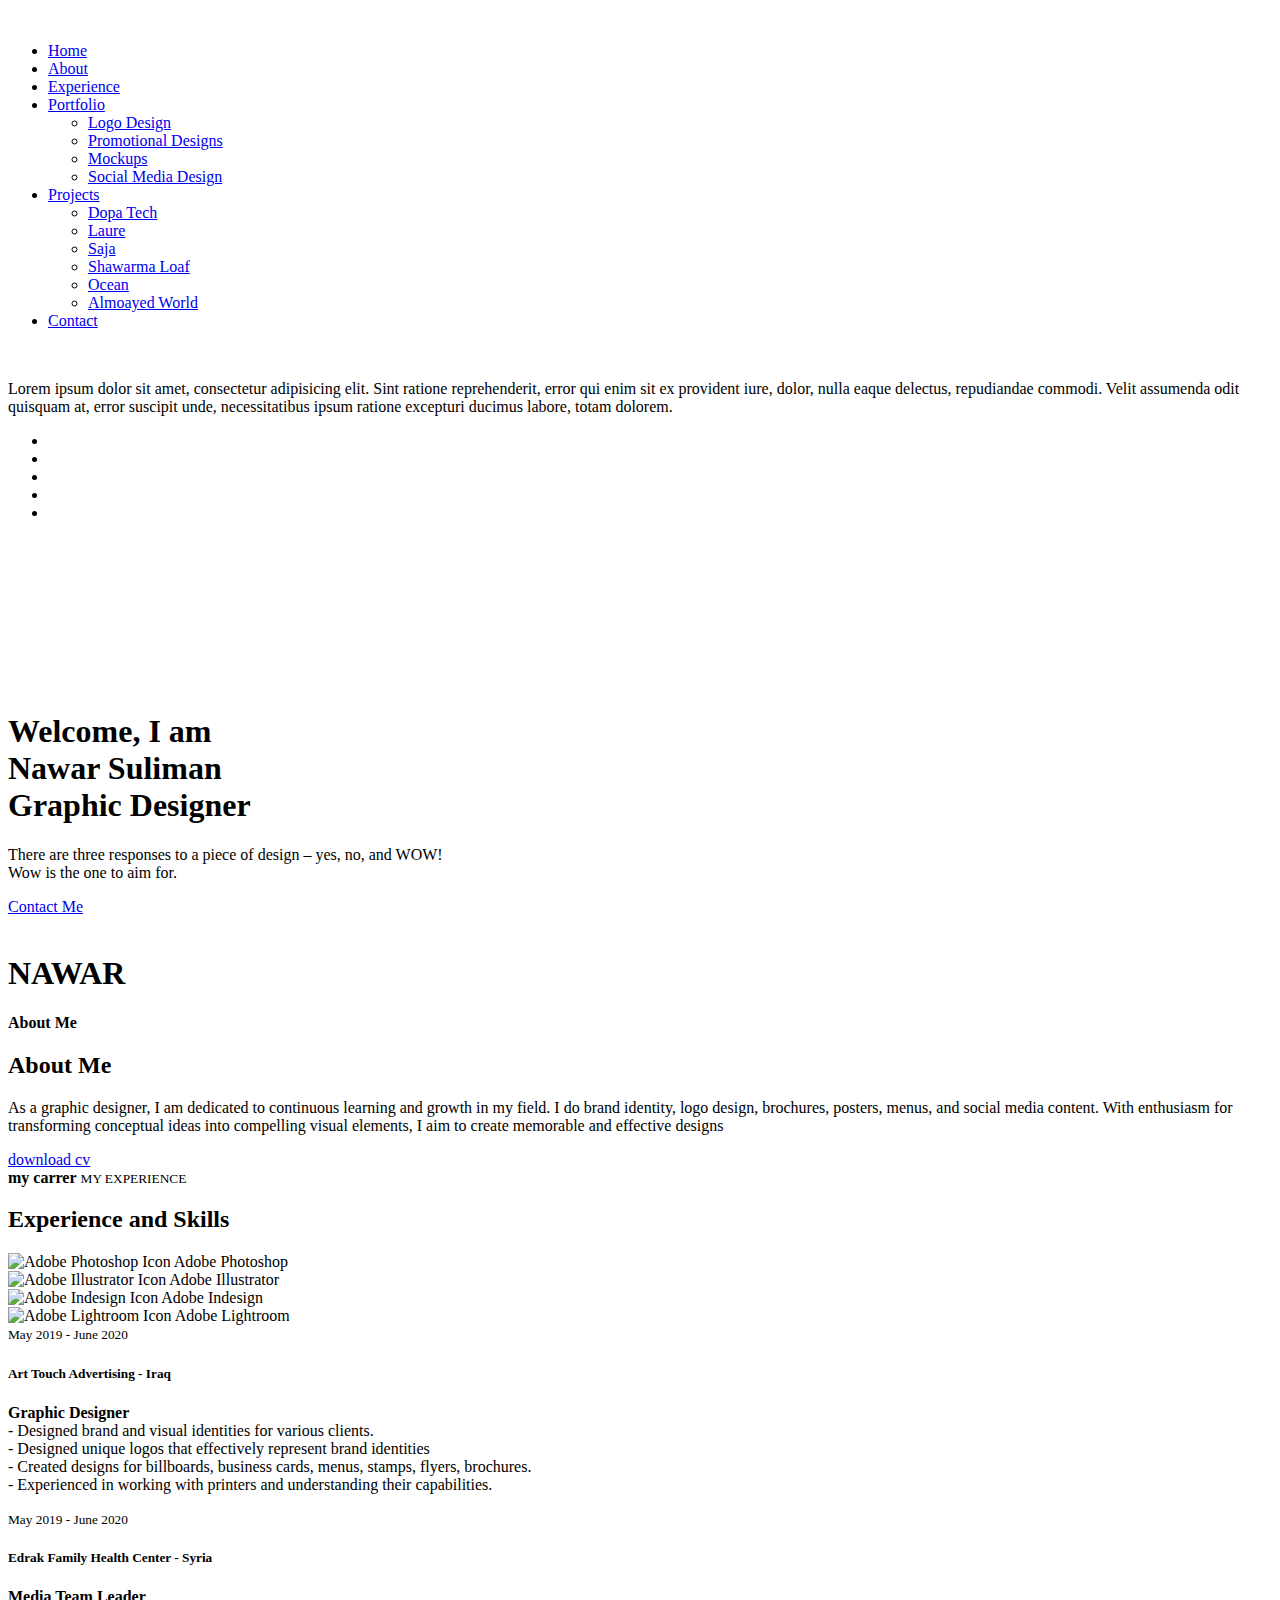
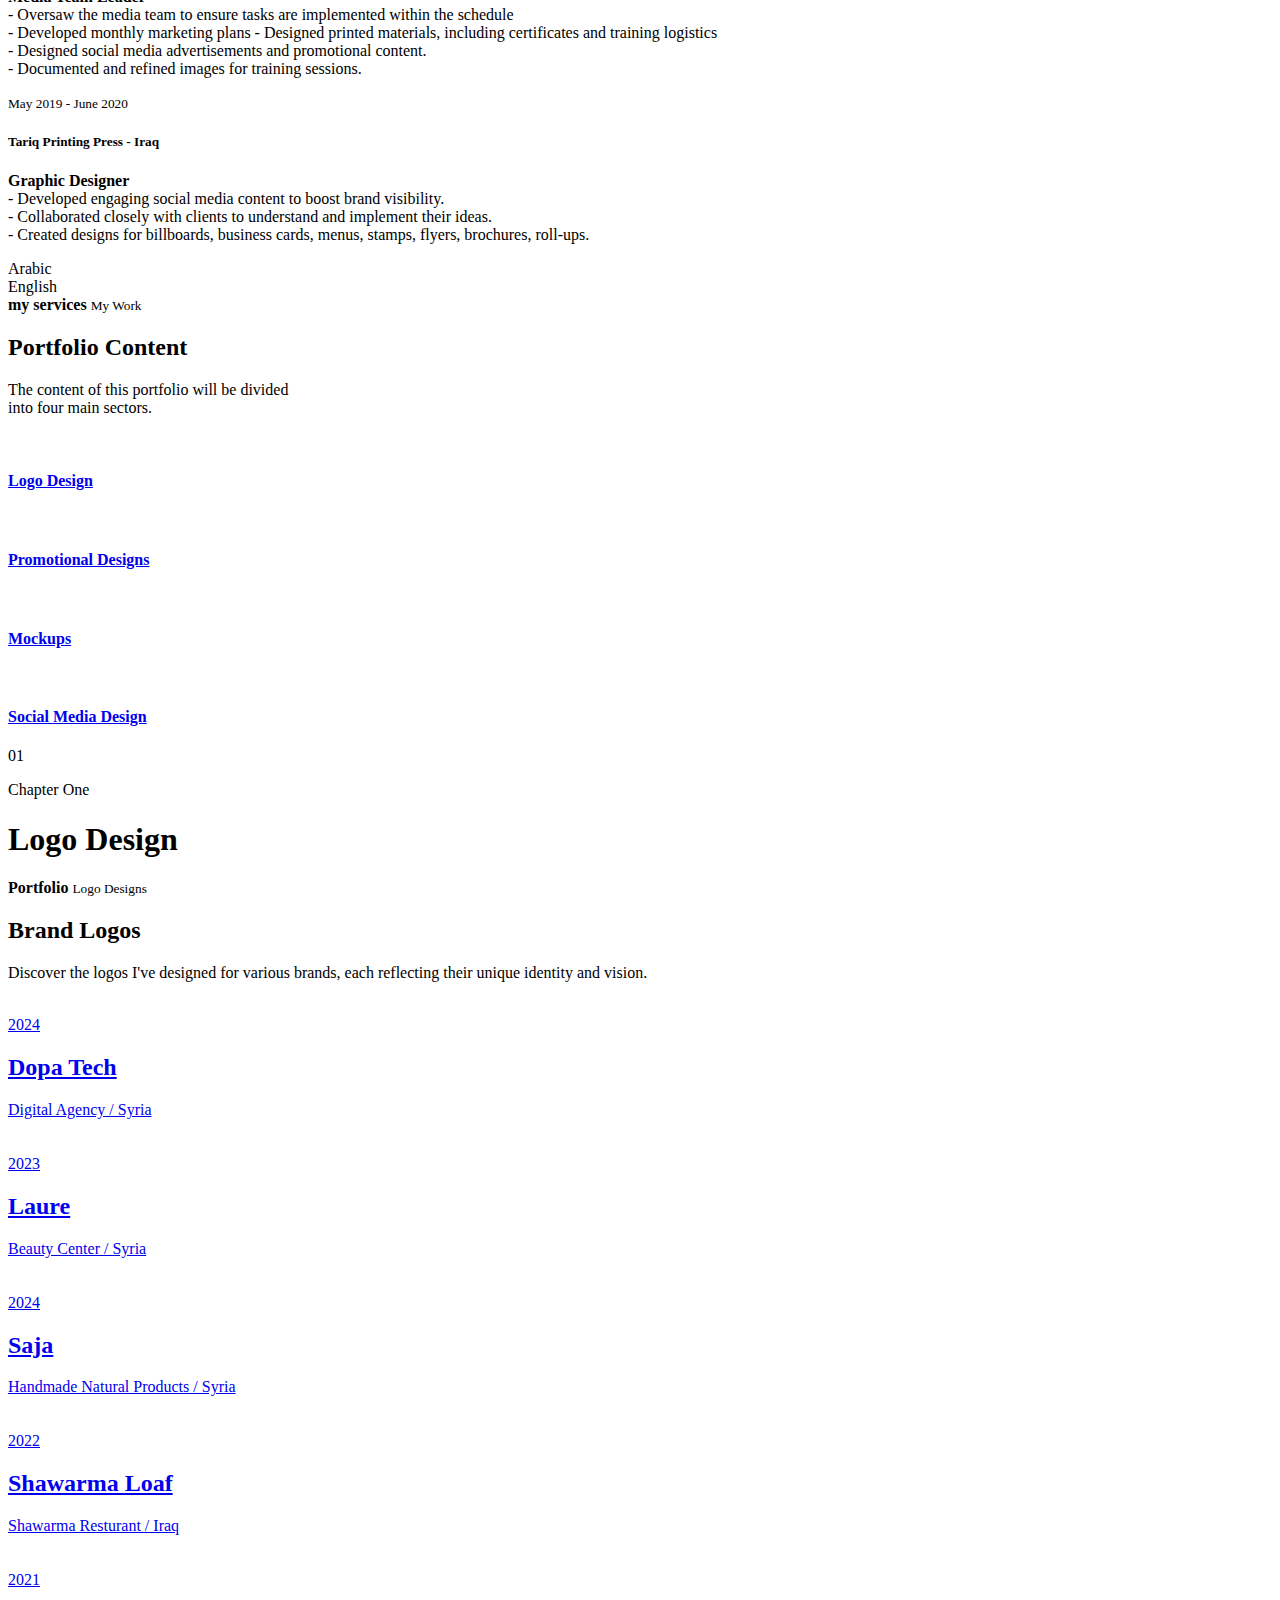
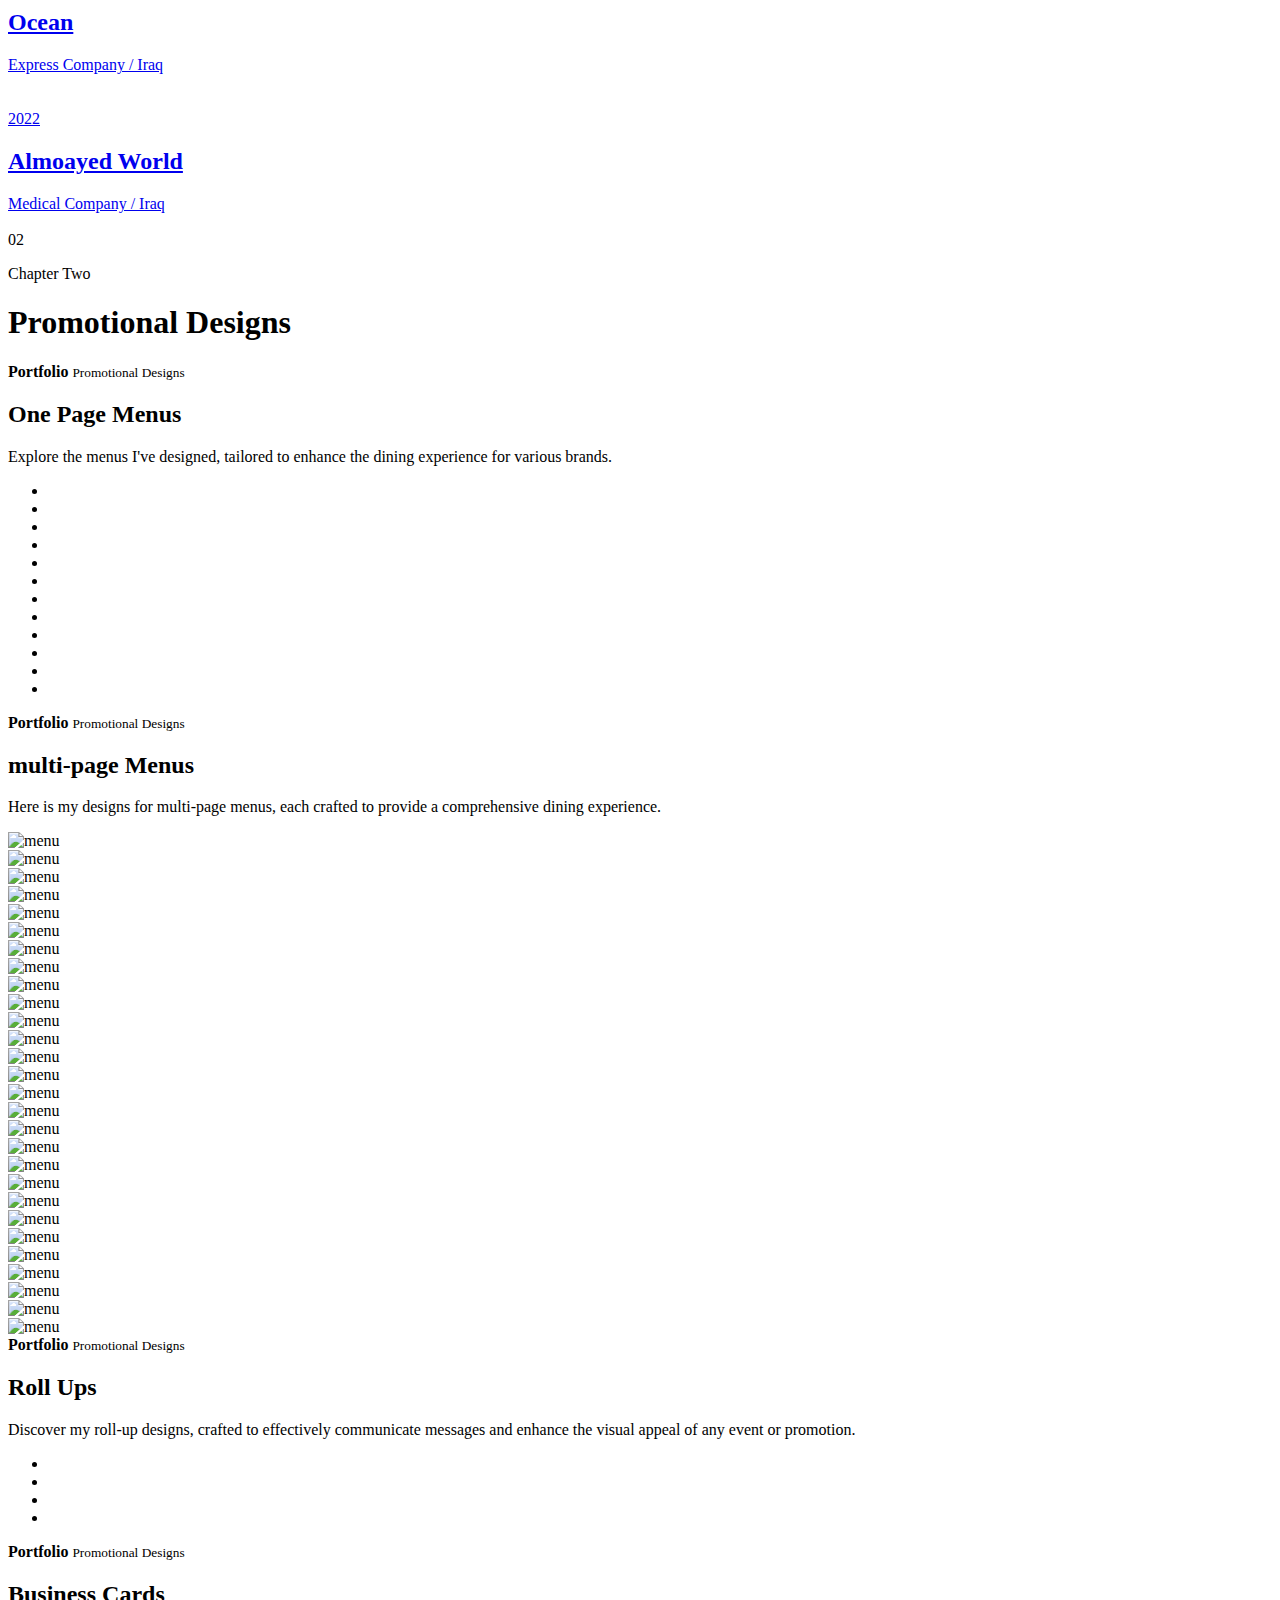
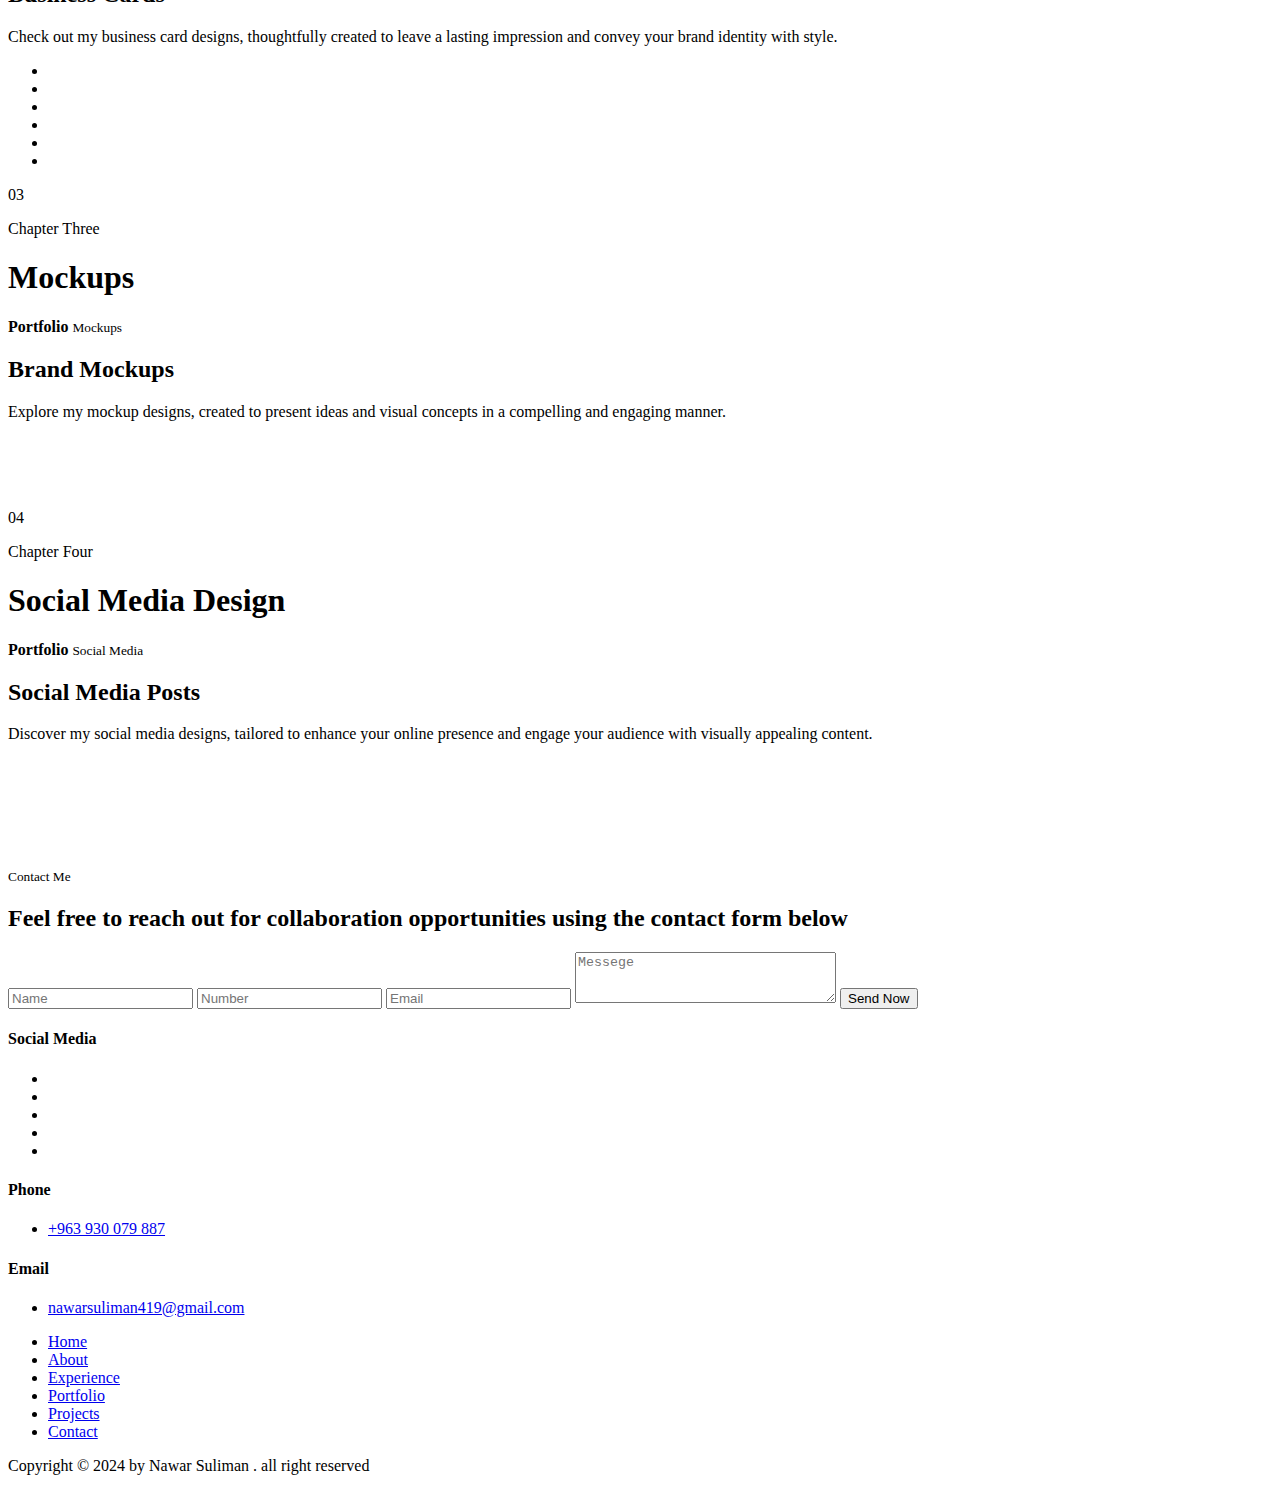
==== index.html @ 0896c728 "Add files via upload" ====
<!DOCTYPE html>
<html lang="en">
<!--HTML START-->

<head>
  <!--HEAD START-->
  <title>Nawar Suliman Portfolio</title>
  <!--::::: support meta :::::::-->
  <meta charset="utf-8" />
  <meta name="viewport" content="width=device-width, initial-scale=1" />

  <!--::::: Favicon :::::::-->
  <link rel="icon" href="/assets/img2/icons/favicon.ico">
  <link rel="apple-touch-icon" sizes="180x180" href="/assets/img2/favicon/apple-touch-icon.png">
  <link rel="icon" type="image/png" sizes="32x32" href="/assets/img2/favicon/favicon-32x32.png">
  <link rel="icon" type="image/png" sizes="16x16" href="/assets/img2/favicon/favicon-16x16.png">
  <link rel="manifest" href="/assets/img2/favicon/site.webmanifest">

  <!--::::: ALL CSS CALLING :::::::-->
  <link rel="stylesheet" href="assets/css/plugins/animate.min.css" />
  <link rel="stylesheet" href="assets/css/plugins/bootstrap.min.css" />
  <link rel="stylesheet" href="assets/css/plugins/fontawesome.css" />
  <link rel="stylesheet" href="assets/css/plugins/modal-video.min.css" />
  <link rel="stylesheet" href="assets/css/plugins/stellarnav.css" />
  <link rel="stylesheet" href="assets/css/plugins/owl.carousel.css" />
  <link rel="stylesheet" href="assets/css/typography.css" />
  <link rel="stylesheet" href="assets/css/theme.css" />
  <link rel="stylesheet" href="assets/css/button.css" />
  <link rel="stylesheet" href="assets/css/inner.css" />
  <link rel="stylesheet" href="assets/css/responsive.css" />
</head>
<!--HEADE END-->

<body>
  <!--BODY START-->

  <!--PLACEHOLDER AREA START-->
  <div class="preloader">
    <div class="lds-dual-ring"></div>
  </div>
  <!--PLACEHOLDER AREA END-->

  <div class="site site-black">
    <!--::::: SITE AREA START :::::::-->

    <!--::::: HEADER AREA START :::::::-->
    <div class="header-area header-main" id="header">
      <!--scroll to up btn-->
      <a href="#" class="up-btn"><i class="fal fa-angle-up"></i></a>
      <div class="container">
        <div class="row">
          <div class="col-md-3 col-4 align-self-center">
            <a href="index.html" class="logo"><img src="assets/img2/logo/logo-title.png" alt="" /></a>
          </div>
          <div class="col-md-9 col-8 text-center align-self-center">
            <div class="main-menu">
              <div class="stellarnav">
                <ul class="navbarmneuclass">
                  <li class="current"><a href="#home">Home</a></li>
                  <li><a href="#about">About</a></li>
                  <li><a href="#experience">Experience</a></li>
                  <li>
                    <a href="#portfolio">Portfolio</a>
                    <ul>
                      <li><a href="#logo-design">Logo Design</a></li>
                      <li><a href="#promotional-designs">Promotional Designs</a></li>
                      <li><a href="#mockups">Mockups</a></li>
                      <li><a href="#social-media-design">Social Media Design</a></li>
                    </ul>
                  </li>
                  <li>
                    <a href="projects.html">Projects</a>
                    <ul>
                      <li><a href="projects/dopa-tech.html">Dopa Tech</a></li>
                      <li><a href="projects/laure.html">Laure</a></li>
                      <li><a href="projects/saja.html">Saja</a></li>
                      <li><a href="projects/shawarma-loaf.html">Shawarma Loaf</a></li>
                      <li><a href="projects/ocean.html">Ocean</a></li>
                      <li><a href="projects/almoayed-world.html">Almoayed World</a></li>
                    </ul>
                  </li>
                  <li><a href="#contact">Contact</a></li>
                </ul>
              </div>
            </div>
          </div>
        </div>
      </div>
      <div class="slide-widgest-wrap" id="slide-widgest">
        <div class="side-widgest" id="side-content">
          <div class="side-close" id="close-btn">
            <i class="fal fa-times"></i>
          </div>
          <div class="logo">
            <a href="#"><img src="assets/img/logo/logo.png" alt="" /></a>
          </div>
          <div class="side-content">
            <p>
              Lorem ipsum dolor sit amet, consectetur adipisicing elit. Sint
              ratione reprehenderit, error qui enim sit ex provident iure,
              dolor, nulla eaque delectus, repudiandae commodi. Velit
              assumenda odit quisquam at, error suscipit unde, necessitatibus
              ipsum ratione excepturi ducimus labore, totam dolorem.
            </p>
          </div>
          <div class="side-social">
            <ul>
              <li><a href="https://www.facebook.com/nawardesigen?mibextid=ZbWKwL" target="_blank"><i class="fab fa-facebook-f"></i></a></li>
              <li><a href="#" target="_blank"><i class="fab fa-instagram"></i></a></li>
              <li><a href="https://www.linkedin.com/in/nawar-suliman-443760249?utm_source=share&utm_campaign=share_via&utm_content=profile&utm_medium=android_app" target="_blank"><i class="fab fa-linkedin-in"></i></a></li>
              <li><a href="https://wa.me/+963930079887" target="_blank"><i class="fab fa-whatsapp"></i></a></li>
              <li><a href="https://telegram.me/+963930079887" target="_blank"><i class="fab fa-telegram-plane"></i></a></li>
            </ul>
          </div>
        </div>
      </div>
    </div>
    <!--::::: HEADER AREA END :::::::-->

    <!--:::::WELCOME ATRA START :::::::-->
    <div id="home" class="welcome-area-wrap welcome__wrap1">
      <!--::::: WELCOME CAROUSEL START :::::::-->
      <div class="welcome-carousel owl-carousel mouse-none">
        <div class="single-welcome-area home_1">
          <div class="container">
            <div class="row">
              <div class="col-lg-7">
                <div class="wlc-title white">
                  <h1 class="fadeInDown animated">
                    Welcome, I am <br />
                    <span>Nawar Suliman</span> <br />
                    Graphic Designer
                  </h1>
                  <p class="fadeInDown animated">
                    There are three responses to a piece of design – yes, no,
                    and WOW! <br />
                    Wow is the one to aim for.
                    <!-- <br />could ever do alone. -->
                  </p>

                  <a href="#contact" class="cbtn cbnt1 mouse-all wow tada" data-wow-delay="200ms" data-wow-duration="1500ms">Contact Me <i
                      class="fal fa-angle-right"></i></a>
                </div>
              </div>
            </div>
          </div>
          <div class="wlc-author-1">
            <img src="assets/img/author/author1.png" alt="" />
            <h1 class="wlc-filltext">NAWAR</h1>
          </div>
        </div>
      </div>
      <!--::::: WELCOME CAROUSEL END:::::::-->
    </div>
    <!--:::::WELCOME AREA END :::::::-->

    <!--:::::ABOUT AREA START :::::::-->
    <div class="about-area about-area1 section-padding" id="about">
      <div class="container">
        <div class="row">
          <div class="col-lg-5 align-self-center">
            <div class="about-shape wow fadeInLeft" data-wow-delay="200ms" data-wow-duration="1500ms">
              <div class="about-img-section about-img-section1 text-center">
                <!-- <a id="play-video" class="video-play-button" href="#" data-video-id="p_ph8Zx1Z9E"><span></span></a>
                <div id="video-overlay" class="video-overlay">
                  <a class="video-overlay-close"></a>
                </div> -->
              </div>
            </div>
          </div>
          <div class="col-lg-6 offset-lg-1 align-self-center">
            <div class="heading white wow fadeInRight" data-wow-delay="200ms" data-wow-duration="1500ms">
              <strong class="filltext">About Me</strong>
              <h2><span>About</span> Me</h2>
              <p>
                As a graphic designer, I am dedicated to continuous learning
                and growth in my field. I do brand identity, logo design,
                brochures, posters, menus, and social media content. With
                enthusiasm for transforming conceptual ideas into compelling
                visual elements, I aim to create memorable and effective
                designs
              </p>
              <a href="assets/cv/Nawar Suliman CV.pdf" class="cbtn cbnt1 fadeInDown animated">download cv <i class="fal fa-angle-right"></i></a>
            </div>
          </div>
        </div>
      </div>
    </div>
    <!--:::::ABOUT AREA END :::::::-->

    <!--:::::SKILL AREA START :::::::-->
    <div class="skill-area section-padding" id="experience">
      <div class="container">
        <div class="row">
          <div class="col-lg-6 align-self-center wow bounceInLeft" data-wow-delay="200ms" data-wow-duration="1500ms">
            <div class="heading white">
              <strong class="filltext">my carrer</strong>
              <small>MY EXPERIENCE</small>
              <h2>Experience and <span>Skills</span></h2>
            </div>
          </div>
          <div class="col-lg-6 align-self-center wow bounceInRight" data-wow-delay="200ms" data-wow-duration="1500ms">
            <div class="info-content d-flex">
              <div>
                <div class="software-divs">
                  <img class="software-icons" src="assets/img2/icons/photoshop.png" alt="Adobe Photoshop Icon" />
                  Adobe Photoshop
                </div>
                <div class="software-divs">
                  <img class="software-icons" src="assets/img2/icons/illustrator.png" alt="Adobe Illustrator Icon" />
                  Adobe Illustrator
                </div>
              </div>
              <div>
                <div class="software-divs">
                  <img class="software-icons" src="assets/img2/icons/indesign.png" alt="Adobe Indesign Icon" />
                  Adobe Indesign
                </div>
                <div class="software-divs">
                  <img class="software-icons" src="assets/img2/icons/lightroom.png" alt="Adobe Lightroom Icon" />
                  Adobe Lightroom
                </div>
              </div>
            </div>
          </div>
        </div>
        <div class="space-60"></div>
        <div class="row">
          <div class="col-sm-12 col-lg-4">
            <div class="skill-box wow bounceInUp" data-wow-delay="200ms" data-wow-duration="1500ms">
              <small>May 2019 - June 2020</small>
              <h5>Art Touch Advertising - Iraq</h5>
              <p>
                <strong>Graphic Designer</strong><br />
                - Designed brand and visual identities for various clients.<br />
                - Designed unique logos that effectively represent brand
                identities<br />
                - Created designs for billboards, business cards, menus,
                stamps, flyers, brochures.<br />
                - Experienced in working with printers and understanding their
                capabilities.<br />
                <!-- - Brand Identity<br>
                  - Billboard Design<br>
                  - Business Cards<br>
                  - Menus<br>
                  - Printing Experience<br> -->
              </p>
            </div>
          </div>
          <div class="col-sm-12 col-lg-4">
            <div class="skill-box wow bounceInUp" data-wow-delay="400ms" data-wow-duration="1500ms">
              <small>May 2019 - June 2020</small>
              <h5>Edrak Family Health Center - Syria</h5>
              <p>
                <strong>Media Team Leader</strong><br />
                - Oversaw the media team to ensure tasks are implemented
                within the schedule<br />
                - Developed monthly marketing plans - Designed printed
                materials, including certificates and training logistics<br />
                - Designed social media advertisements and promotional
                content.<br />
                - Documented and refined images for training sessions.<br />
              </p>
            </div>
          </div>
          <div class="col-sm-12 col-lg-4">
            <div class="skill-box wow bounceInUp" data-wow-delay="600ms" data-wow-duration="1500ms">
              <small>May 2019 - June 2020</small>
              <h5>Tariq Printing Press - Iraq</h5>
              <p>
                <strong>Graphic Designer</strong><br />
                - Developed engaging social media content to boost brand
                visibility.<br />
                - Collaborated closely with clients to understand and
                implement their ideas.<br />
                - Created designs for billboards, business cards, menus,
                stamps, flyers, brochures, roll-ups.<br />
              </p>
            </div>
          </div>
        </div>
      </div>
      <div class="space-20"></div>
      <!-- Start Technical Skills Section -->
      <div class="skill__circles">
        <div class="container">
          <div class="row">
            <div class="colsm6 col-6 text-center wow fadeInUp" data-wow-delay="200ms" data-wow-duration="1500ms">
              <div class="circle1 circle" id="circle1">
                <strong></strong>
                <span>Arabic</span>
              </div>
            </div>
            <div class="colsm6 col-6 text-center wow fadeInUp" data-wow-delay="400ms" data-wow-duration="1500ms">
              <div class="circle2 circle" id="circle2">
                <strong></strong>
                <span>English</span>
              </div>
            </div>
          </div>
        </div>
      </div>
    </div>
    <!--:::::SKILL AREA END :::::::-->

    <!--:::::SERVICE AREA START :::::::-->
    <div class="service-area padding-bottom" id="portfolio">
      <div class="container">
        <div class="row">
          <div class="col-lg-6 align-self-center wow bounceInLeft" data-wow-delay="200ms" data-wow-duration="1500ms">
            <div class="heading white">
              <strong class="filltext">my services</strong>
              <small>My Work</small>
              <h2>Portfolio<span> Content</span></h2>
            </div>
          </div>
          <div class="col-lg-6 align-self-center wow bounceInRight" data-wow-delay="200ms" data-wow-duration="1500ms">
            <div class="info-content">
              <p>
                The content of this portfolio will be divided <br />
                into four main sectors.
              </p>
            </div>
          </div>
        </div>
        <div class="space-60"></div>
        <div class="row">
          <div class="col-lg-3 wow bounceInUp" data-wow-delay="200ms" data-wow-duration="1500ms">
            <div class="single-service">
              <a href="#logo-design">
                <div class="service-icon">
                  <img src="assets/img2/icons/logo-design.png" alt="" />
                </div>
                <div class="service-text">
                  <h4>Logo Design</h4>
                </div>
                <div class="circles-wrap">
                  <div class="circles">
                    <span class="circle circle-1"></span>
                    <span class="circle circle-2"></span>
                    <span class="circle circle-3"></span>
                    <span class="circle circle-4"></span>
                  </div>
                </div>
              </a>
            </div>
          </div>
          <div class="col-lg-3 wow bounceInUp" data-wow-delay="400ms" data-wow-duration="1500ms">
            <div class="single-service">
              <a href="#promotional-designs">
                <div class="service-icon">
                  <img src="assets/img2/icons/promotional-designs.png" alt="" />
                </div>
                <div class="service-text">
                  <h4>Promotional Designs</h4>
                </div>
                <div class="circles-wrap">
                  <div class="circles">
                    <span class="circle circle-1"></span>
                    <span class="circle circle-2"></span>
                    <span class="circle circle-3"></span>
                    <span class="circle circle-4"></span>
                  </div>
                </div>
              </a>
            </div>
          </div>
          <div class="col-lg-3 wow bounceInUp" data-wow-delay="600ms" data-wow-duration="1500ms">
            <div class="single-service">
              <a href="#mockups">
                <div class="service-icon">
                  <img src="assets/img2/icons/mockups.png" alt="" />
                </div>
                <div class="service-text">
                  <h4>Mockups</h4>
                </div>
                <div class="circles-wrap">
                  <div class="circles">
                    <span class="circle circle-1"></span>
                    <span class="circle circle-2"></span>
                    <span class="circle circle-3"></span>
                    <span class="circle circle-4"></span>
                  </div>
                </div>
              </a>
            </div>
          </div>
          <div class="col-lg-3 wow bounceInUp" data-wow-delay="800ms" data-wow-duration="1500ms">
            <div class="single-service">
              <a href="#social-media-design">
                <div class="service-icon">
                  <img src="assets/img2/icons/social-media.png" alt="" />
                </div>
                <div class="service-text">
                  <h4>Social Media Design</h4>
                </div>
                <div class="circles-wrap">
                  <div class="circles">
                    <span class="circle circle-1"></span>
                    <span class="circle circle-2"></span>
                    <span class="circle circle-3"></span>
                    <span class="circle circle-4"></span>
                  </div>
                </div>
              </a>
            </div>
          </div>
        </div>
      </div>
    </div>
    <!--:::::SERVICE AREA END :::::::-->

    <!--:::::Number AREA START :::::::-->
    <div id="logo-design" class="sector-title-area padding-top padding-bottom wow jackInTheBox" data-wow-delay="200ms" data-wow-duration="1500ms">
      <div class="sector-title text-center">
        <div class="sector-fill-number">01</div>
        <p>Chapter One</p>
        <h1>Logo Design</h1>
      </div>
    </div>
    <!--:::::Number AREA END :::::::-->

    <!--:::::Logo Design Sector START :::::::-->
    <div class="logo-design-sector padding-top padding-bottom">
      <div class="container">
        <div class="row">
          <div class="col-lg-5 align-self-center wow bounceInLeft" data-wow-delay="200ms" data-wow-duration="1500ms">
            <div class="heading white">
              <strong class="filltext">Portfolio</strong>
              <small>Logo Designs</small>
              <h2>Brand <span>Logos</span></h2>
            </div>
          </div>
          <div class="col-lg-5 align-self-center wow bounceInRight" data-wow-delay="200ms" data-wow-duration="1500ms">
            <div class="info-content">
              <p>
                Discover the logos I've designed for various brands, each reflecting their unique identity and vision.
              </p>
            </div>
          </div>
        </div>
      </div>
      <div class="space-60"></div>
      <div class="logo-item logo-item-2 wow slideInLeft" data-wow-delay="200ms" data-wow-duration="1500ms">
        <a href="projects/dopa-tech.html">
          <img class="background-work" src="assets/img2/logo-design-section/artboard-2.webp" alt="" />
          <div>
            <span>2024</span>
            <h2>Dopa Tech</h2>
            <span>Digital Agency / Syria</span>
          </div>
          <img class="logo-work" src="assets/img2/logo-design-section/artboard-logo-2.webp" alt="" />
        </a>
      </div>
      <div class="logo-item logo-item-1 wow slideInRight" data-wow-delay="200ms" data-wow-duration="1500ms">
        <a href="projects/laure.html">
          <img class="background-work" src="assets/img2/logo-design-section/artboard-1.webp" alt="" />
          <div>
            <span>2023</span>
            <h2>Laure</h2>
            <span>Beauty Center / Syria</span>
          </div>
          <img class="logo-work" src="assets/img2/logo-design-section/artboard-logo-1.webp" alt="" />
        </a>
      </div>
      <div class="logo-item logo-item-3 wow slideInLeft" data-wow-delay="200ms" data-wow-duration="1500ms">
        <a href="projects/saja.html">
          <img class="background-work" src="assets/img2/logo-design-section/artboard-3.webp" alt="" />
          <div>
            <span>2024</span>
            <h2>Saja</h2>
            <span>Handmade Natural Products / Syria</span>
          </div>
          <img class="logo-work" src="assets/img2/logo-design-section/artboard-logo-3.webp" alt="" />
        </a>
      </div>
      <div class="logo-item logo-item-4 wow slideInRight" data-wow-delay="200ms" data-wow-duration="1500ms">
        <a href="projects/shawarma-loaf.html">
          <img class="background-work" src="assets/img2/logo-design-section/artboard-4.webp" alt="" />
          <div>
            <span>2022</span>
            <h2>Shawarma Loaf</h2>
            <span>Shawarma Resturant / Iraq</span>
          </div>
          <img class="logo-work" src="assets/img2/logo-design-section/artboard-logo-4.webp" alt="" />
        </a>
      </div>
      <div class="logo-item logo-item-5 wow slideInLeft" data-wow-delay="200ms" data-wow-duration="1500ms">
        <a href="projects/ocean.html">
          <img class="background-work" src="assets/img2/logo-design-section/artboard-6.webp" alt="" />
          <div>
            <span>2021</span>
            <h2>Ocean</h2>
            <span>Express Company / Iraq</span>
          </div>
          <img class="logo-work" src="assets/img2/logo-design-section/artboard-logo-6.webp" alt="" />
        </a>
      </div>
      <div class="logo-item logo-item-6 wow slideInRight" data-wow-delay="200ms" data-wow-duration="1500ms">
        <a href="projects/almoayed-world.html">
          <img class="background-work" src="assets/img2/logo-design-section/artboard-5.webp" alt="" />
          <div>
            <span>2022</span>
            <h2>Almoayed World</h2>
            <span>Medical Company / Iraq</span>
          </div>
          <img class="logo-work" src="assets/img2/logo-design-section/artboard-logo-5.webp" alt="" />
        </a>
      </div>
    </div>
    <!--:::::Logo Design Sector END :::::::-->

    <!--:::::Number AREA START :::::::-->
    <div id="promotional-designs" class="sector-title-area padding-top padding-bottom wow jackInTheBox" data-wow-delay="200ms" data-wow-duration="1500ms">
      <div class="sector-title text-center">
        <div class="sector-fill-number">02</div>
        <p>Chapter Two</p>
        <h1>Promotional Designs</h1>
      </div>
    </div>
    <!--:::::Number AREA END :::::::-->

    <!--:::::One Page Menus AREA START :::::::-->
    <div class="project-area section-padding">
      <div class="container">
        <div class="row">
          <div class="col-lg-5 align-self-center wow bounceInLeft" data-wow-delay="200ms" data-wow-duration="1500ms">
            <div class="heading white">
              <strong class="filltext">Portfolio</strong>
              <small>Promotional Designs</small>
              <h2>One Page <span>Menus</span></h2>
            </div>
          </div>
          <div class="col-lg-5 align-self-center wow bounceInRight" data-wow-delay="200ms" data-wow-duration="1500ms">
            <div class="info-content">
              <p>
                Explore the menus I've designed, tailored to enhance the dining experience for various brands.
              </p>
            </div>
          </div>
        </div>
        <div class="space-60"></div>
        <div class="row wow fadeInUp" data-wow-delay="200ms" data-wow-duration="1500ms">
          <ul id="da-thumbs" class="da-thumbs portfolio-carousel owl-carousel">
            <li>
              <a>
                <img class="menu-1" src="assets/img2/one-page-menus/menu-1.webp" alt="" />
              </a>
            </li>
            <li>
              <a>
                <img class="menu-2" src="assets/img2/one-page-menus/menu-2.webp" alt="" />
              </a>
            </li>
            <li>
              <a>
                <img class="menu-3" src="assets/img2/one-page-menus/menu-3.webp" alt="" />
              </a>
            </li>
            <li>
              <a>
                <img class="menu-4" src="assets/img2/one-page-menus/menu-4.webp" alt="" />
              </a>
            </li>
            <li>
              <a>
                <img class="menu-5" src="assets/img2/one-page-menus/menu-5.webp" alt="" />
              </a>
            </li>
            <li>
              <a>
                <img class="menu-6" src="assets/img2/one-page-menus/menu-6.webp" alt="" />
              </a>
            </li>
            <li>
              <a>
                <img class="menu-7" src="assets/img2/one-page-menus/menu-7.webp" alt="" />
              </a>
            </li>
            <li>
              <a>
                <img class="menu-8" src="assets/img2/one-page-menus/menu-8.webp" alt="" />
              </a>
            </li>
            <li>
              <a>
                <img class="menu-9" src="assets/img2/one-page-menus/menu-9.webp" alt="" />
              </a>
            </li>
            <li>
              <a>
                <img class="menu-10" src="assets/img2/one-page-menus/menu-10.webp" alt="" />
              </a>
            </li>
            <li>
              <a>
                <img class="menu-11" src="assets/img2/one-page-menus/menu-11.webp" alt="" />
              </a>
            </li>
            <li>
              <a>
                <img class="menu-12" src="assets/img2/one-page-menus/menu-12.webp" alt="" />
              </a>
            </li>
          </ul>
        </div>
      </div>
    </div>
    <!--:::::One Page Menus AREA END :::::::-->

    <!--:::::Book Area START :::::::-->
    <div class="book-sector">
      <div class="container">
        <div class="row">
          <div class="col-lg-5 align-self-center wow bounceInLeft" data-wow-delay="200ms" data-wow-duration="1500ms">
            <div class="heading white">
              <strong class="filltext">Portfolio</strong>
              <small>Promotional Designs</small>
              <h2>multi-page <span>Menus</span></h2>
            </div>
          </div>
          <div class="col-lg-5 align-self-center wow bounceInRight" data-wow-delay="200ms" data-wow-duration="1500ms">
            <div class="info-content">
              <p>
                Here is my designs for multi-page menus, each crafted to provide a comprehensive dining experience.
              </p>
            </div>
          </div>
        </div>
        <div class="space-60"></div>
        <div class="row">
          <div class="col-lg-6 col-12 wow fadeInLeft" data-wow-delay="200ms" data-wow-duration="1500ms">
            <div class="book">
              <div id="pages" class="pages zamzam">
                <div class="page flipped">
                  <img src="assets/img2/multi-page-menus/zamzam/1.webp" alt="menu">
                </div>
                <div class="page flipped">
                  <img src="assets/img2/multi-page-menus/zamzam/2.webp" alt="menu">
                </div>
                <div class="page">
                  <img src="assets/img2/multi-page-menus/zamzam/3.webp" alt="menu">
                </div>
                <div class="page">
                  <img src="assets/img2/multi-page-menus/zamzam/4.webp" alt="menu">
                </div>
                <div class="page">
                  <img src="assets/img2/multi-page-menus/zamzam/5.webp" alt="menu">
                </div>
                <div class="page">
                  <img src="assets/img2/multi-page-menus/zamzam/6.webp" alt="menu">
                </div>
                <div class="page">
                  <img src="assets/img2/multi-page-menus/zamzam/7.webp" alt="menu">
                </div>
                <div class="page">
                  <img src="assets/img2/multi-page-menus/zamzam/8.webp" alt="menu">
                </div>
                <div class="page">
                  <img src="assets/img2/multi-page-menus/zamzam/9.webp" alt="menu">
                </div>
                <div class="page">
                  <img src="assets/img2/multi-page-menus/zamzam/10.webp" alt="menu">
                </div>
                <div class="page">
                  <img src="assets/img2/multi-page-menus/zamzam/11.webp" alt="menu">
                </div>
                <div class="page">
                  <img src="assets/img2/multi-page-menus/zamzam/12.webp" alt="menu">
                </div>
                <div class="page">
                  <img src="assets/img2/multi-page-menus/zamzam/13.webp" alt="menu">
                </div>
                <div class="page">
                  <img src="assets/img2/multi-page-menus/zamzam/14.webp" alt="menu">
                </div>
              </div>
            </div>
          </div>
          <div class="col-lg-6 col-12 wow fadeInRight" data-wow-delay="200ms" data-wow-duration="1500ms">
            <div class="book">
              <div id="pages" class="pages airport">
                <div class="page flipped">
                  <img src="assets/img2/multi-page-menus/latakia-airport/1.webp" alt="menu">
                </div>
                <div class="page flipped">
                  <img src="assets/img2/multi-page-menus/latakia-airport/1.webp" alt="menu">
                </div>
                <div class="page">
                  <img src="assets/img2/multi-page-menus/latakia-airport/2.webp" alt="menu">
                </div>
                <div class="page">
                  <img src="assets/img2/multi-page-menus/latakia-airport/3.webp" alt="menu">
                </div>
                <div class="page">
                  <img src="assets/img2/multi-page-menus/latakia-airport/4.webp" alt="menu">
                </div>
                <div class="page">
                  <img src="assets/img2/multi-page-menus/latakia-airport/5.webp" alt="menu">
                </div>
                <div class="page">
                  <img src="assets/img2/multi-page-menus/latakia-airport/6.webp" alt="menu">
                </div>
                <div class="page">
                  <img src="assets/img2/multi-page-menus/latakia-airport/7.webp" alt="menu">
                </div>
                <div class="page">
                  <img src="assets/img2/multi-page-menus/latakia-airport/8.webp" alt="menu">
                </div>
                <div class="page">
                  <img src="assets/img2/multi-page-menus/latakia-airport/9.webp" alt="menu">
                </div>
                <div class="page">
                  <img src="assets/img2/multi-page-menus/latakia-airport/10.webp" alt="menu">
                </div>
                <div class="page">
                  <img src="assets/img2/multi-page-menus/latakia-airport/11.webp" alt="menu">
                </div>
                <div class="page">
                  <img src="assets/img2/multi-page-menus/latakia-airport/12.webp" alt="menu">
                </div>
                <div class="page">
                  <img src="assets/img2/multi-page-menus/latakia-airport/13.webp" alt="menu">
                </div>
              </div>
            </div>
          </div>
        </div>
      </div>
    </div>
    <!--:::::Book Area End :::::::-->

    <!--:::::Roll Ups  AREA START :::::::-->
    <div class="roll-ups-area section-padding">
      <div class="container">
        <div class="row">
          <div class="col-lg-5 align-self-center wow bounceInLeft" data-wow-delay="200ms" data-wow-duration="1500ms">
            <div class="heading white">
              <strong class="filltext">Portfolio</strong>
              <small>Promotional Designs</small>
              <h2>Roll <span>Ups</span></h2>
            </div>
          </div>
          <div class="col-lg-5 align-self-center wow bounceInRight" data-wow-delay="200ms" data-wow-duration="1500ms">
            <div class="info-content">
              <p>
                Discover my roll-up designs, crafted to effectively communicate messages and enhance the visual appeal of any event or promotion.
              </p>
            </div>
          </div>
        </div>
        <div class="space-60"></div>
        <div class="row">
          <ul id="da-thumbs" class="da-thumbs roll-ups-carousel owl-carousel">
            <li class="wow bounceInUp" data-wow-delay="200ms" data-wow-duration="1500ms">
              <a>
                <img class="menu-1" src="assets/img2/roll-ups/roll-up-1.webp" alt="" />
              </a>
            </li>
            <li class="wow bounceInUp" data-wow-delay="400ms" data-wow-duration="1500ms">
              <a>
                <img class="menu-2" src="assets/img2/roll-ups/roll-up-2.webp" alt="" />
              </a>
            </li>
            <li class="wow bounceInUp" data-wow-delay="600ms" data-wow-duration="1500ms">
              <a>
                <img class="menu-3" src="assets/img2/roll-ups/roll-up-3.webp" alt="" />
              </a>
            </li>
            <li class="wow bounceInUp" data-wow-delay="800ms" data-wow-duration="1500ms">
              <a>
                <img class="menu-4" src="assets/img2/roll-ups/roll-up-4.webp" alt="" />
              </a>
            </li>
          </ul>
        </div>
      </div>
    </div>
    <!--:::::Roll Ups AREA END :::::::-->

    <!--:::::One Page Menus AREA START :::::::-->
    <div class="business-cards-sector section-padding">
      <div class="container">
        <div class="row">
          <div class="col-lg-5 align-self-center wow bounceInLeft" data-wow-delay="200ms" data-wow-duration="1500ms">
            <div class="heading white">
              <strong class="filltext">Portfolio</strong>
              <small>Promotional Designs</small>
              <h2>Business <span>Cards</span></h2>
            </div>
          </div>
          <div class="col-lg-5 align-self-center wow bounceInRight" data-wow-delay="200ms" data-wow-duration="1500ms">
            <div class="info-content">
              <p>
                Check out my business card designs, thoughtfully created to leave a lasting impression and convey your brand identity with style.
              </p>
            </div>
          </div>
        </div>
        <div class="space-60"></div>
        <div class="row">
          <ul id="da-thumbs" class="da-thumbs business-cards-carousel owl-carousel">
            <li class="wow bounceInUp" data-wow-delay="200ms" data-wow-duration="1500ms">
              <a>
                <img class="business-card-1" src="assets/img2/business-cards/business-card-1.webp" alt="" />
              </a>
            </li>
            <li class="wow bounceInUp" data-wow-delay="400ms" data-wow-duration="1500ms">
              <a>
                <img class="business-card-2" src="assets/img2/business-cards/business-card-2.webp" alt="" />
              </a>
            </li>
            <li class="wow bounceInUp" data-wow-delay="600ms" data-wow-duration="1500ms">
              <a>
                <img class="business-card-3" src="assets/img2/business-cards/business-card-3.webp" alt="" />
              </a>
            </li>
            <li class="wow bounceInUp" data-wow-delay="800ms" data-wow-duration="1500ms">
              <a>
                <img class="business-card-4" src="assets/img2/business-cards/business-card-4.webp" alt="" />
              </a>
            </li>
            <li class="wow bounceInUp" data-wow-delay="1000ms" data-wow-duration="1500ms">
              <a>
                <img class="business-card-5" src="assets/img2/business-cards/business-card-5.webp" alt="" />
              </a>
            </li>
            <li class="wow bounceInUp" data-wow-delay="1200ms" data-wow-duration="1500ms">
              <a>
                <img class="business-card-6" src="assets/img2/business-cards/business-card-6.webp" alt="" />
              </a>
            </li>
          </ul>
        </div>
      </div>
    </div>
    <!--:::::One Page Menus AREA END :::::::-->

    <!--:::::Number AREA START :::::::-->
    <div id="mockups" class="sector-title-area padding-top padding-bottom wow jackInTheBox" data-wow-delay="200ms" data-wow-duration="1500ms">
      <div class="sector-title text-center">
        <div class="sector-fill-number">03</div>
        <p>Chapter Three</p>
        <h1>Mockups</h1>
      </div>
    </div>
    <!--:::::Number AREA END :::::::-->

    <!--:::::Mockups Area START :::::::-->
    <div class="mockups-sector section-padding">
      <div class="container">
        <div class="row">
          <div class="col-lg-5 align-self-center wow bounceInLeft" data-wow-delay="200ms" data-wow-duration="1500ms">
            <div class="heading white">
              <strong class="filltext">Portfolio</strong>
              <small>Mockups</small>
              <h2>Brand <span>Mockups</span></h2>
            </div>
          </div>
          <div class="col-lg-5 align-self-center wow bounceInRight" data-wow-delay="200ms" data-wow-duration="1500ms">
            <div class="info-content">
              <p>
                Explore my mockup designs, created to present ideas and visual concepts in a compelling and engaging manner.
              </p>
            </div>
          </div>
        </div>
        <div class="space-60"></div>
        <div class="row wow fadeInUp" data-wow-delay="200ms" data-wow-duration="1500ms">
          <div class="owl-carousel">
            <div class="item">
              <a href="projects/dopa-tech.html">
                <img src="assets/img2/mockups/mockup-1.webp" alt="" />
                <!-- <div class="inner">
                  <a href="">The Erling Bag</a>
                </div> -->
              </a>
            </div>
            <div class="item black">
              <a href="projects/laure.html">
                <img src="assets/img2/mockups/mockup-2.webp" alt="" />
              </a>
            </div>
            <div class="item">
              <a href="projects/saja.html">
                <img src="assets/img2/mockups/mockup-3.webp" alt="" />
              </a>
            </div>
            <div class="item black">
              <a href="projects/shawarma-loaf.html">
                <img src="assets/img2/mockups/mockup-4.webp" alt="" />
              </a>
            </div>
          </div>
        </div>
      </div>
    </div>
    <!--:::::Mockups Area START :::::::-->

    <!--:::::Number AREA START :::::::-->
    <div id="social-media-design" class="sector-title-area padding-top padding-bottom wow jackInTheBox" data-wow-delay="200ms" data-wow-duration="1500ms">
      <div class="sector-title text-center">
        <div class="sector-fill-number">04</div>
        <p>Chapter Four</p>
        <h1>Social Media Design</h1>
      </div>
    </div>
    <!--:::::Number AREA END :::::::-->

    <!--:::::Mockups Area START :::::::-->
    <div class="mockups-sector section-padding">
      <div class="container">
        <div class="row">
          <div class="col-lg-5 align-self-center wow bounceInLeft" data-wow-delay="200ms" data-wow-duration="1500ms">
            <div class="heading white">
              <strong class="filltext">Portfolio</strong>
              <small>Social Media</small>
              <h2>Social Media <span>Posts</span></h2>
            </div>
          </div>
          <div class="col-lg-5 align-self-center wow bounceInRight" data-wow-delay="200ms" data-wow-duration="1500ms">
            <div class="info-content">
              <p>
                Discover my social media designs, tailored to enhance your online presence and engage your audience with visually appealing content.
              </p>
            </div>
          </div>
        </div>
        <div class="space-60"></div>
        <div class="row wow fadeInUp" data-wow-delay="200ms" data-wow-duration="1500ms">
          <div class="owl-carousel">
            <div class="item">
              <a>
                <img src="assets/img2/social-media/social-media-1.webp" alt="" />
                <!-- <div class="inner">
                  <a>The Erling Bag</a>
                </div> -->
              </a>
            </div>
            <div class="item black">
              <a>
                <img src="assets/img2/social-media/social-media-2.webp" alt="" />
              </a>
            </div>
            <div class="item">
              <a>
                <img src="assets/img2/social-media/social-media-3.webp" alt="" />
              </a>
            </div>
            <div class="item black">
              <a>
                <img src="assets/img2/social-media/social-media-4.webp" alt="" />
              </a>
            </div>
            <div class="item black">
              <a>
                <img src="assets/img2/social-media/social-media-5.webp" alt="" />
              </a>
            </div>
            <div class="item black">
              <a href="projects/ocean.html">
                <img src="assets/img2/social-media/social-media-6.webp" style="background-color: #cdd7ff;" alt="" />
              </a>
            </div>
          </div>
        </div>
      </div>
    </div>
    <!--:::::Mockups Area START :::::::-->

    <!--:::::CALL TO ACTION AREA START :::::::-->
    <div class="cta-area cta-area1 padding-top" id="contact">
      <div class="container">
        <div class="row">
          <div class="col-lg-6 m-auto text-center">
            <div class="heading cta-heading white wow rollIn" data-wow-delay="200ms" data-wow-duration="1500ms">
              <small>Contact Me</small>
              <div class="space-20"></div>
              <h2>
                Feel free to reach out for <span>collaboration opportunities</span> using the contact form below
              </h2>
            </div>
            <div class="contact-form">
              <form action="https://formspree.io/f/xovqdaok" method="POST">
                <input class="wow fadeInUp" data-wow-delay="200ms" data-wow-duration="1500ms" type="text" name="Name" placeholder="Name">
                <input class="wow fadeInUp" data-wow-delay="200ms" data-wow-duration="1500ms" type="number" name="Number" placeholder="Number">
                <input class="wow fadeInUp" data-wow-delay="200ms" data-wow-duration="1500ms" type="email" name="Email" placeholder="Email">
                <textarea class="wow fadeInUp" data-wow-delay="200ms" data-wow-duration="1500ms" name="Messege" id="messege" cols="30" rows="3" placeholder="Messege"></textarea>
                <button class="subscribe-btn wow tada" type="submit" data-wow-delay="200ms" data-wow-duration="1500ms">Send Now <i class="fal fa-comments-alt"></i></button>
              </form>
              <div class="space-20"></div>
            </div>
          </div>
        </div>
        <div class="space-40"></div>
        <div class="row justify-content-center">
          <div class="col-lg-4 text-center wow bounceInUp" data-wow-delay="00ms" data-wow-duration="1500ms">
            <div class="contact__card">
              <div class="contact__card__icon">
                <i class="far fa-mobile"></i>
              </div>
              <h4>Social Media</h4>
              <ul>
                <li><a href="https://www.facebook.com/nawardesigen?mibextid=ZbWKwL" target="_blank"><i class="fab fa-facebook-f"></i></a></li>
                <li><a href="#" target="_blank"><i class="fab fa-instagram"></i></a></li>
                <li><a href="https://www.linkedin.com/in/nawar-suliman-443760249?utm_source=share&utm_campaign=share_via&utm_content=profile&utm_medium=android_app" target="_blank"><i class="fab fa-linkedin-in"></i></a></li>
                <li><a href="https://wa.me/+963930079887" target="_blank"><i class="fab fa-whatsapp"></i></a></li>
                <li><a href="https://telegram.me/+963930079887" target="_blank"><i class="fab fa-telegram-plane"></i></a></li>
              </ul>
            </div>
          </div>
          <div class="col-lg-4 text-center wow bounceInUp" data-wow-delay="200ms" data-wow-duration="1500ms">
            <div class="contact__card">
              <div class="contact__card__icon">
                <i class="far fa-phone"></i>
              </div>
              <h4>Phone</h4>
              <ul>
                <li><a href="phoneto:+963930079887">+963 930 079 887</a></li>
              </ul>
            </div>
          </div>
          <div class="col-lg-4 text-center wow bounceInUp" data-wow-delay="400ms" data-wow-duration="1500ms">
            <div class="contact__card">
              <div class="contact__card__icon">
                <i class="fal fa-envelope"></i>
              </div>
              <h4>Email</h4>
              <ul>
                <li>
                  <a href="mailto:nawarsuliman419@gmail.com">nawarsuliman419@gmail.com</a>
                </li>
              </ul>
            </div>
          </div>
        </div>
      </div>
    </div>
    <!--:::::CALL TO ACTION AREA END :::::::-->

    <!--:::::FOOTER AREA START :::::::-->
    <div class="footer-area footer-area1 section-padding">
      <div class="space-50"></div>
      <!--:::::LOGO AREA END :::::::-->
      <div class="container">
        <div class="row">
          <div class="col-lg-6 m-auto text-center">
            <div class="footer-menu">
              <ul>
                <li class="current"><a href="#home">Home</a></li>
                <li><a href="#about">About</a></li>
                <li><a href="#experience">Experience</a></li>
                <li><a href="#portfolio">Portfolio</a></li>
                <li><a href="projects.html">Projects</a></li>
                <li><a href="#contact">Contact</a></li>
              </ul>
            </div>
            <div class="space-40"></div>
            <div class="copyright">
              <p>
                Copyright © 2024 by <span> Nawar Suliman </span>. all right
                reserved
              </p>
            </div>
          </div>
        </div>
      </div>
    </div>
    <!--:::::FOOTER AREA END :::::::-->
  </div>
  <!--:::::sitea area end :::::::-->

  <!--:::::jquery 3.2.1 js :::::::-->
  <script>
    if (!(/Mobi|Android/i.test(navigator.userAgent))) {
      var swiperSlideShapes = `
        <div id="smoke">
          <canvas></canvas>
        </div>`
      var tempDiv = document.createElement('div');
      tempDiv.innerHTML = swiperSlideShapes;
      document.getElementById("home").prepend(...tempDiv.children); // tempDiv.children is an array of objects
    }
  </script>
  <script src="assets/js/plugins/jQuery.2.1.0.min.js"></script>
  <script src="assets/js/plugins/bootstrap.min.js"></script>
  <script src="assets/js/plugins/jquery.nav.js"></script>
  <script src="assets/js/plugins/jquery.waypoints.min.js"></script>
  <script src="assets/js/plugins/jquery-modal-video.min.js"></script>
  <script src="assets/js/plugins/stellarnav.js"></script>
  <script src="assets/js/plugins/popper.min.js"></script>
  <script src="assets/js/plugins/owl.carousel.js"></script>
  <script src="assets/js/plugins/wow.min.js"></script>
  <script src="assets/js/plugins/easypiechart.min.js"></script>
  <script src="assets/js/plugins/animatenumber.min.js"></script>
  <script src="assets/js/plugins/circle-progress.js"></script>
  <script src="assets/js/plugins/bars.js"></script>
  <script src="assets/js/plugins/appear.js"></script>
  <script src="assets/js/plugins/jquery.hoverdir.js"></script>
  <script src="assets/js/plugins/isotop.v3.0.4.min.js"></script>
  <script src="assets/js/smoke.js"></script>
  <script src="assets/js/main.js"></script>
</body>
<!--body end-->

</html>
<!--html end-->
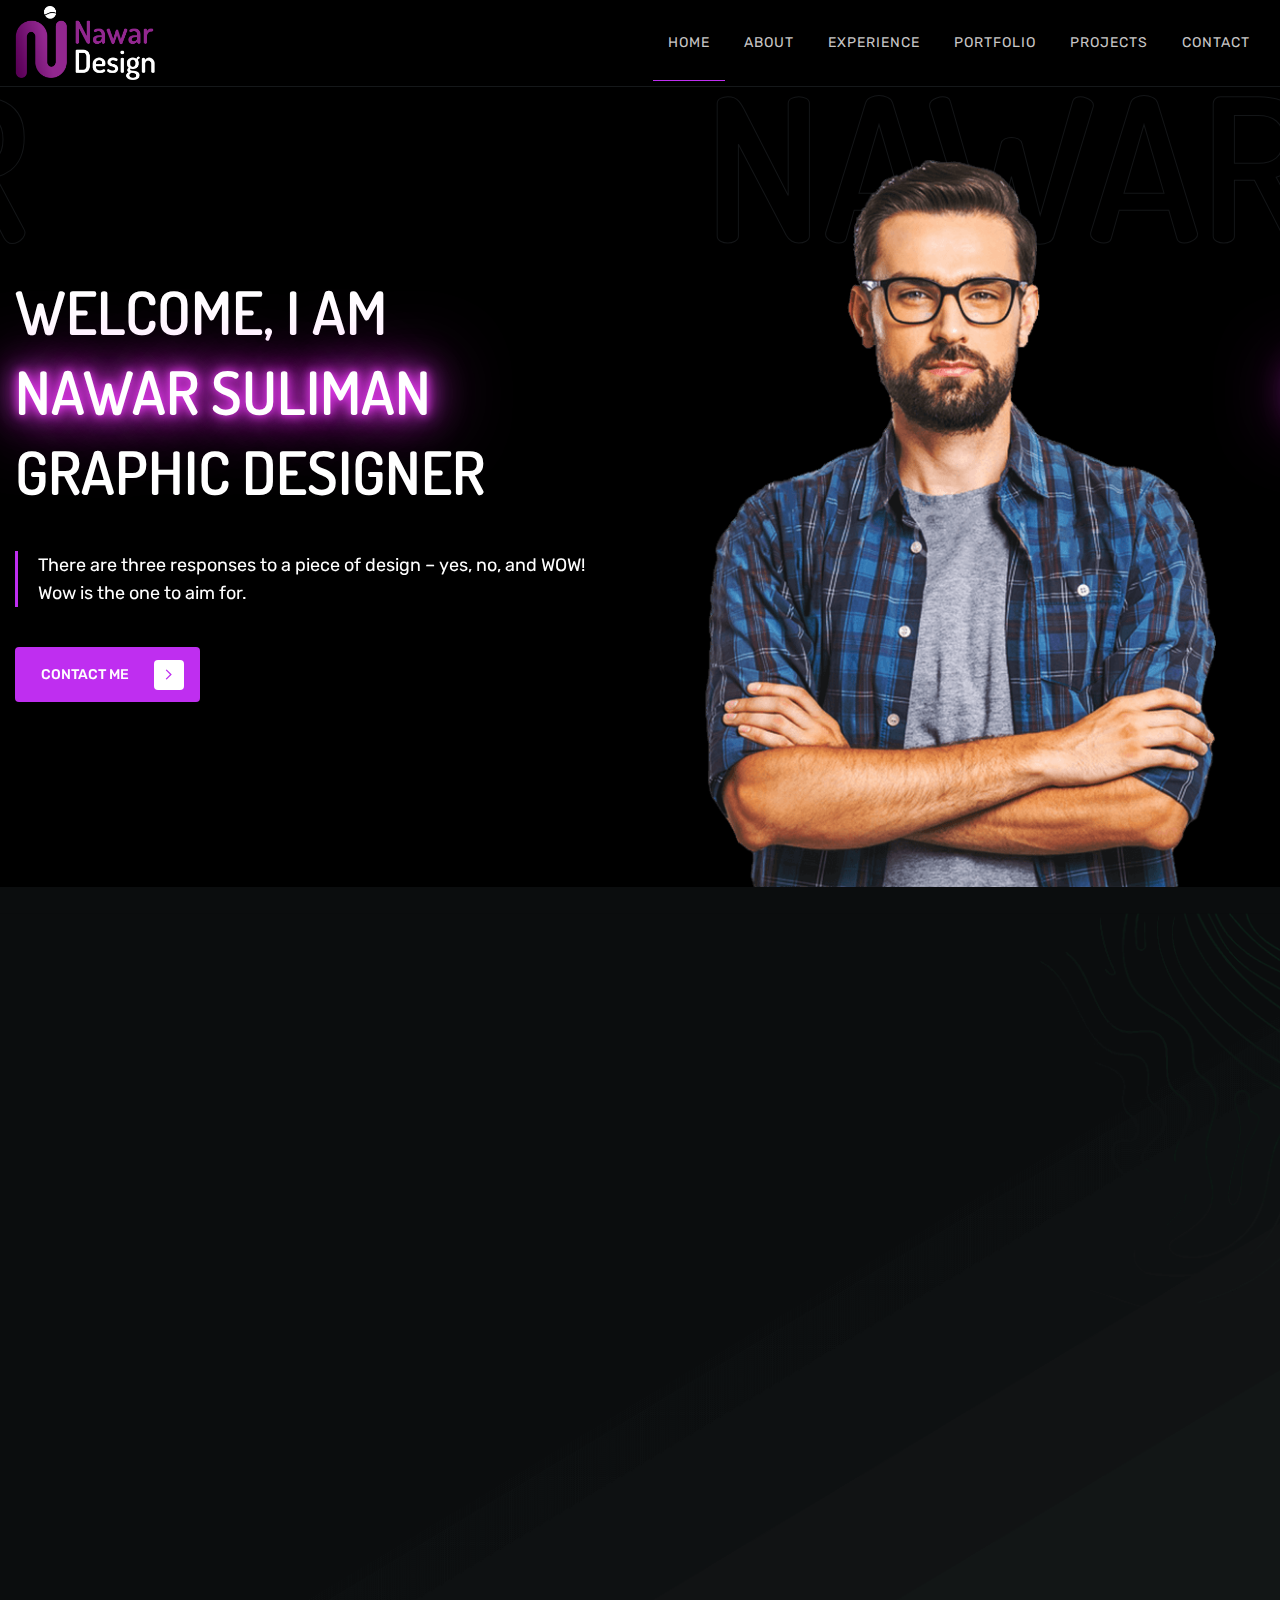
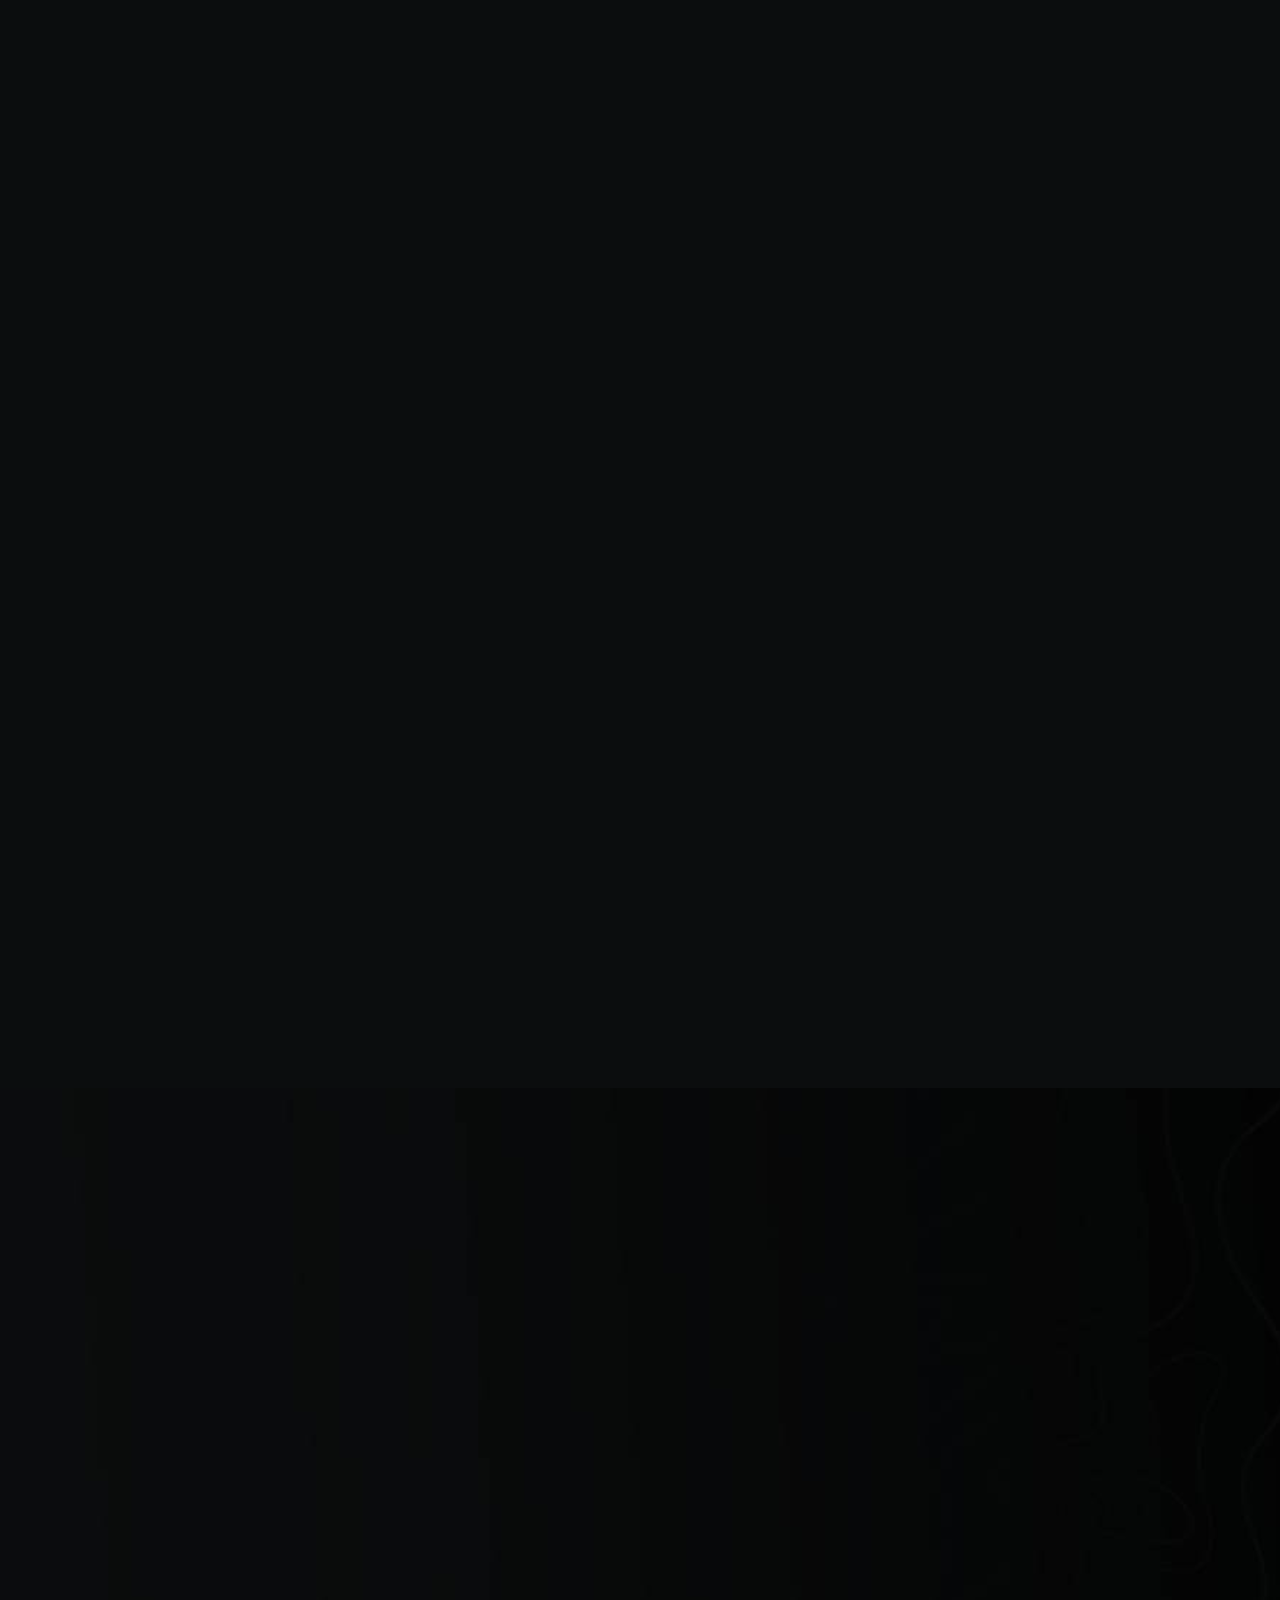
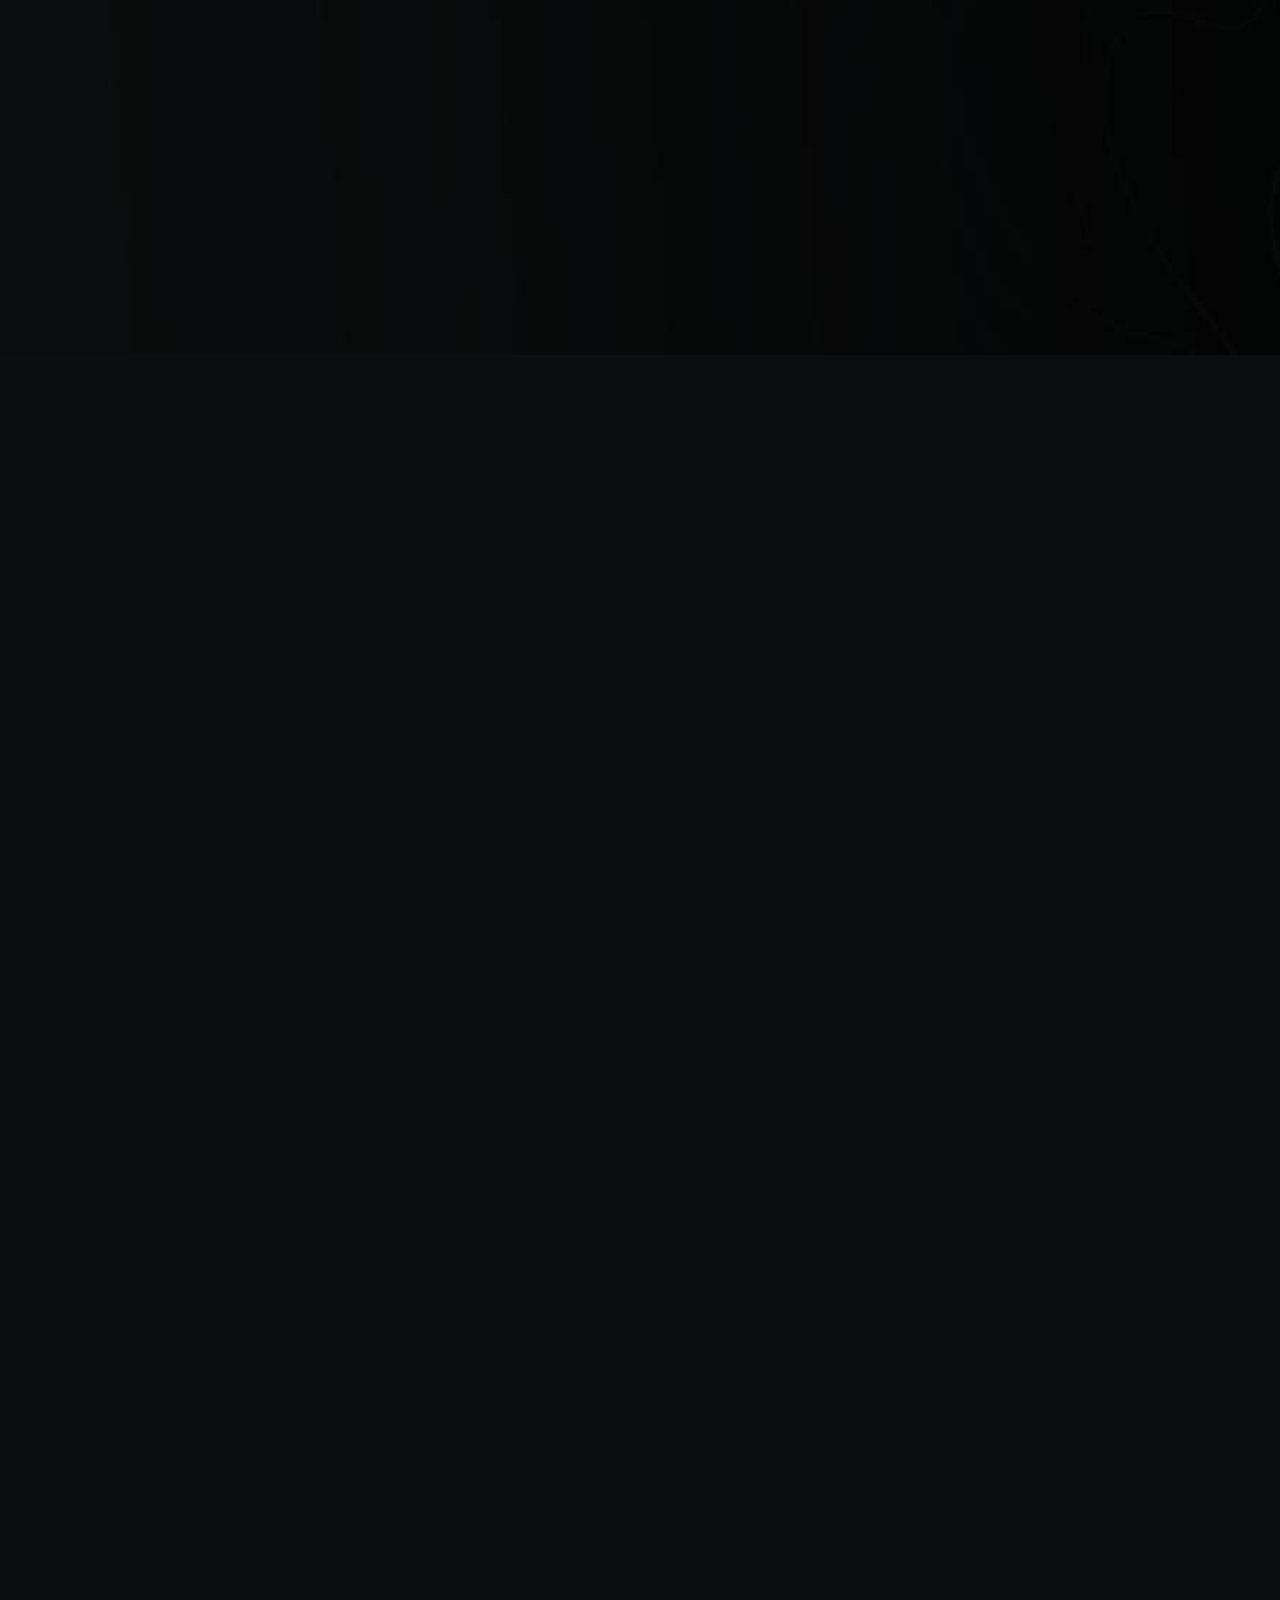
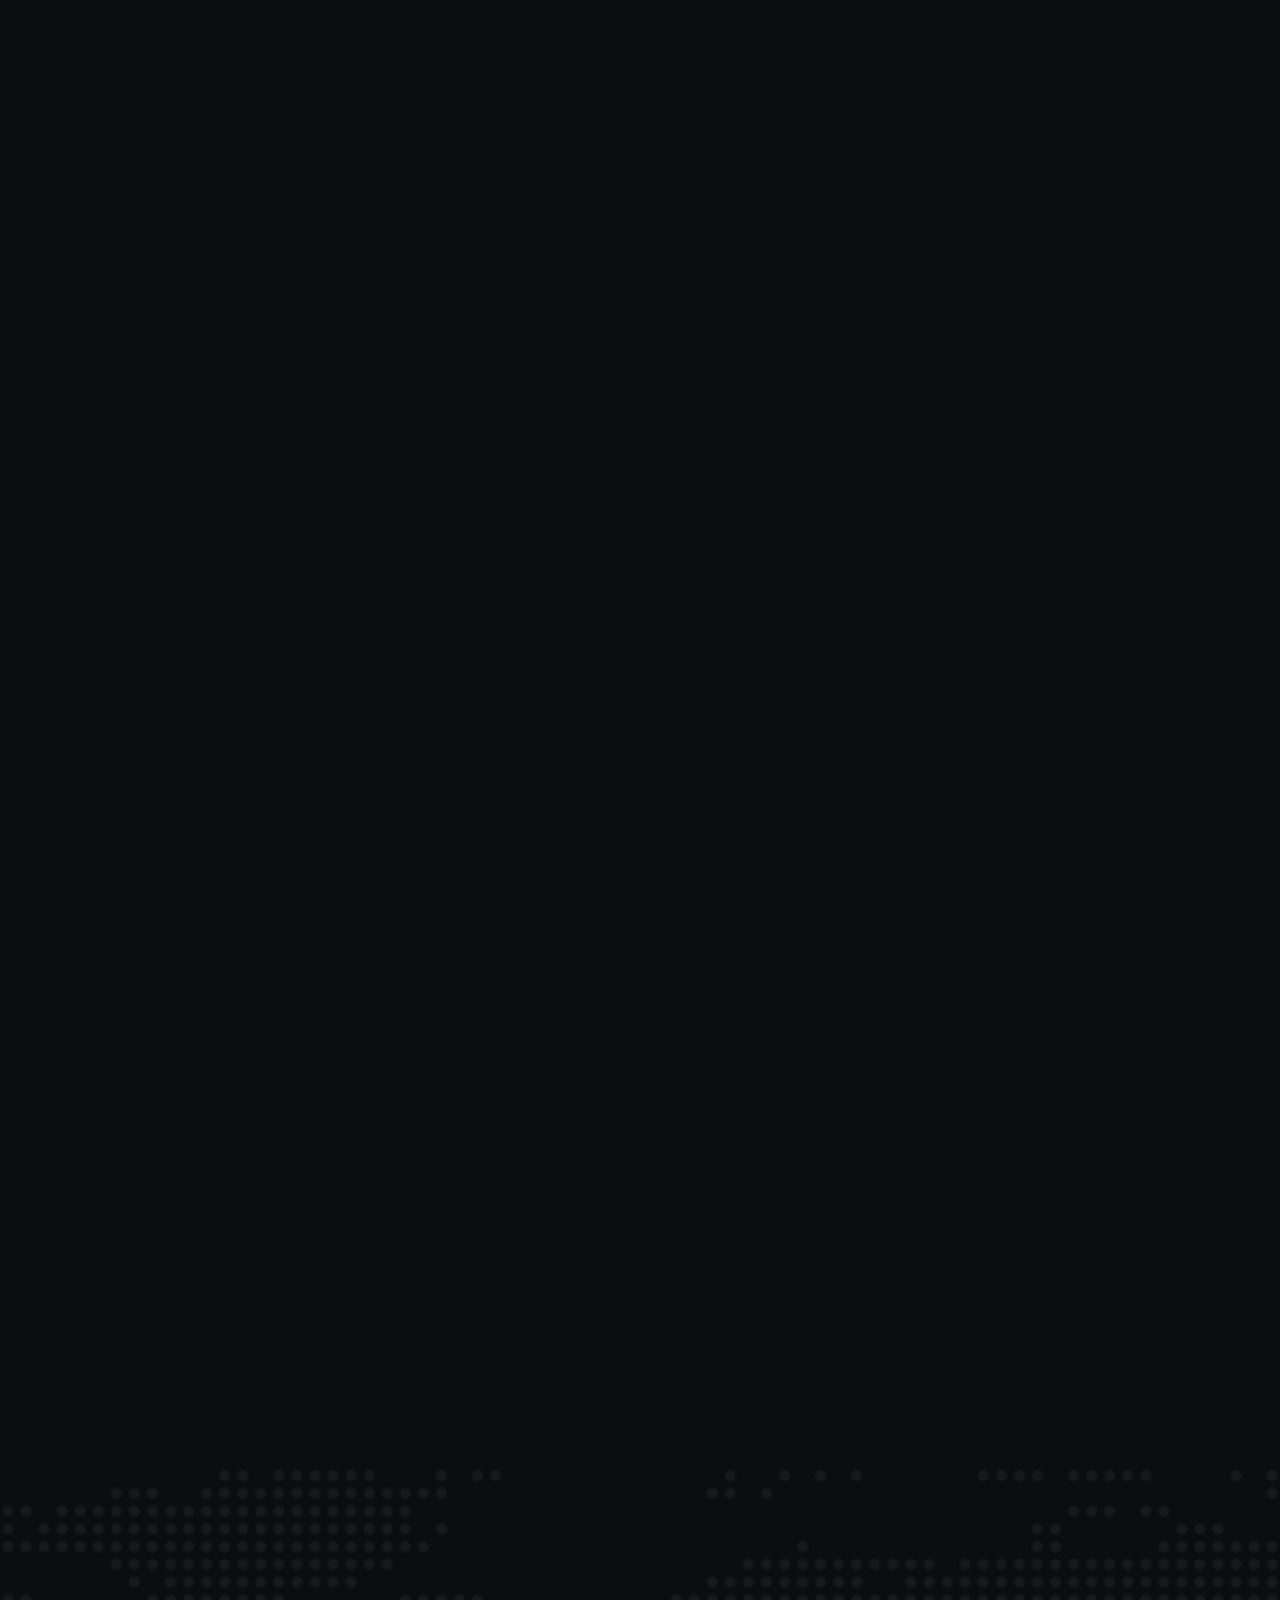
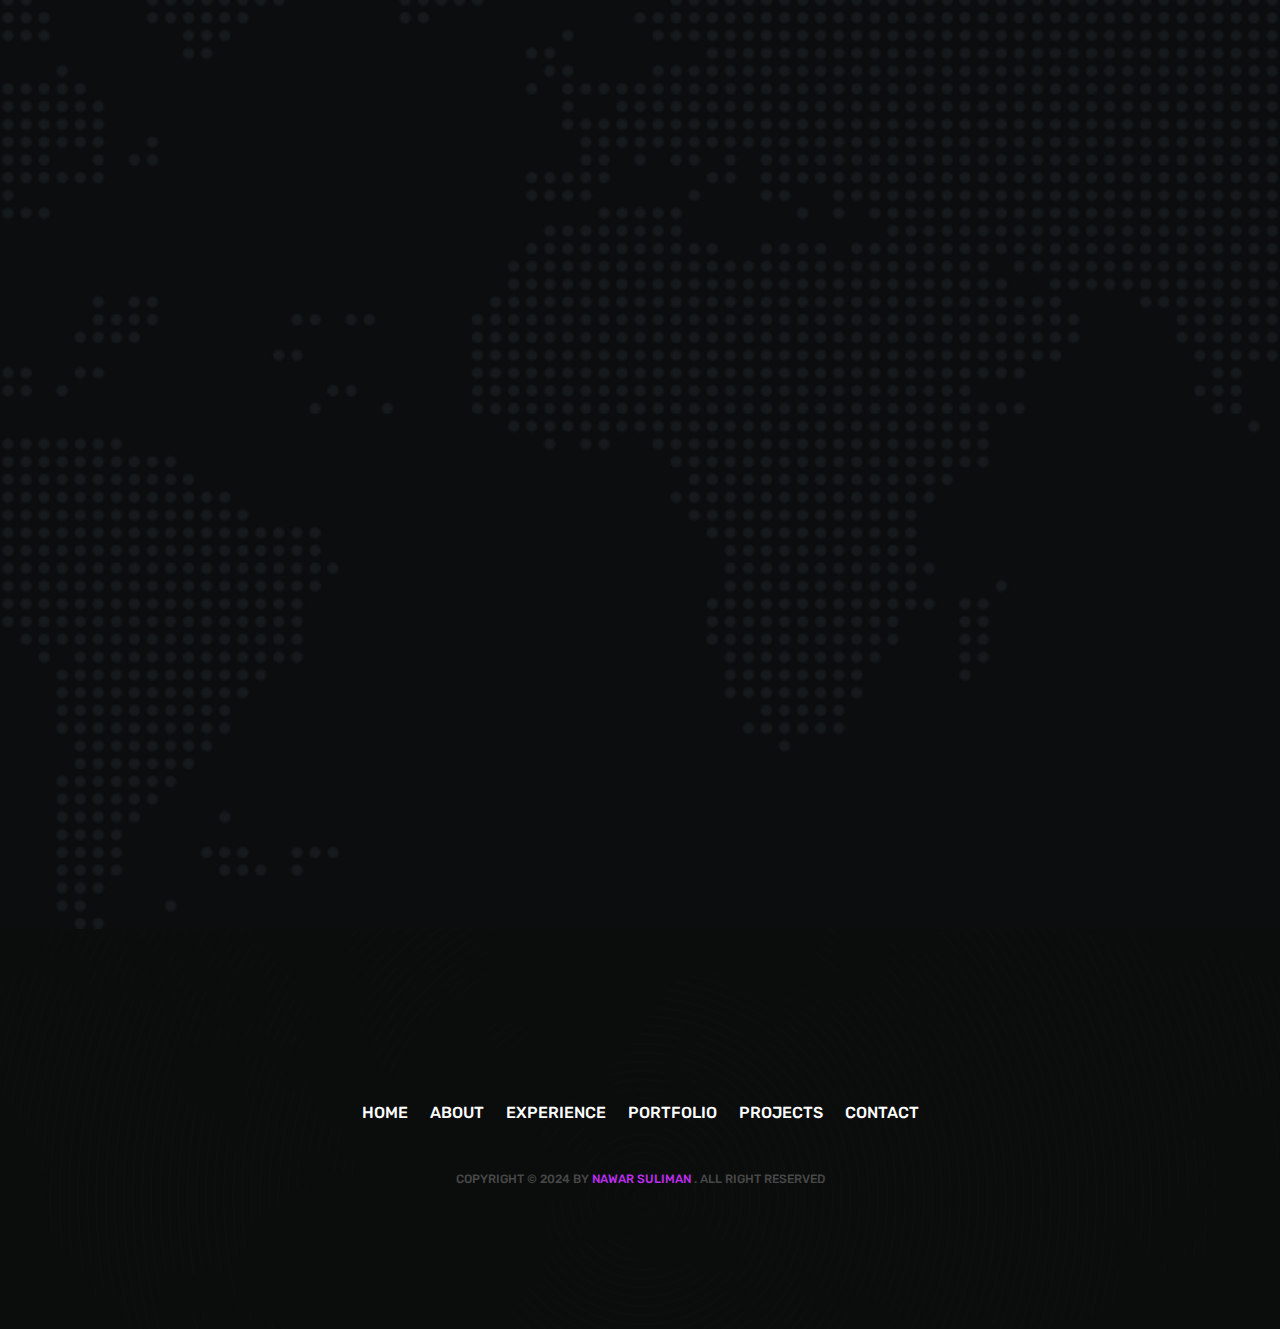
==== commit 4803d706: "Add files via upload" ====
--- a/index.html
+++ b/index.html
@@ -10,11 +10,11 @@
   <meta name="viewport" content="width=device-width, initial-scale=1" />
 
   <!--::::: Favicon :::::::-->
-  <link rel="icon" href="/assets/img2/icons/favicon.ico">
-  <link rel="apple-touch-icon" sizes="180x180" href="/assets/img2/favicon/apple-touch-icon.png">
-  <link rel="icon" type="image/png" sizes="32x32" href="/assets/img2/favicon/favicon-32x32.png">
-  <link rel="icon" type="image/png" sizes="16x16" href="/assets/img2/favicon/favicon-16x16.png">
-  <link rel="manifest" href="/assets/img2/favicon/site.webmanifest">
+  <link rel="icon" href="assets/img2/icons/favicon.ico">
+  <link rel="apple-touch-icon" sizes="180x180" href="assets/img2/favicon/apple-touch-icon.png">
+  <link rel="icon" type="image/png" sizes="32x32" href="assets/img2/favicon/favicon-32x32.png">
+  <link rel="icon" type="image/png" sizes="16x16" href="assets/img2/favicon/favicon-16x16.png">
+  <link rel="manifest" href="assets/img2/favicon/site.webmanifest">
 
   <!--::::: ALL CSS CALLING :::::::-->
   <link rel="stylesheet" href="assets/css/plugins/animate.min.css" />
--- a/assets/css/plugins/modal-video.min.css
+++ b/assets/css/plugins/modal-video.min.css
@@ -0,0 +1 @@
+@keyframes modal-video{from{opacity:0}to{opacity:1}}@keyframes modal-video-inner{from{transform:translate(0, 100px)}to{transform:translate(0, 0)}}.modal-video{position:fixed;top:0;left:0;width:100%;height:100%;background-color:rgba(0,0,0,0.5);z-index:1000000;cursor:pointer;opacity:1;animation-timing-function:ease-out;animation-duration:.3s;animation-name:modal-video;-webkit-transition:opacity .3s ease-out;-moz-transition:opacity .3s ease-out;-ms-transition:opacity .3s ease-out;-o-transition:opacity .3s ease-out;transition:opacity .3s ease-out}.modal-video-close{opacity:0}.modal-video-close .modal-video-movie-wrap{-webkit-transform:translate(0, 100px);-moz-transform:translate(0, 100px);-ms-transform:translate(0, 100px);-o-transform:translate(0, 100px);transform:translate(0, 100px)}.modal-video-body{max-width:940px;width:100%;height:100%;margin:0 auto;display:table}.modal-video-inner{display:table-cell;vertical-align:middle;width:100%;height:100%}.modal-video-movie-wrap{width:100%;height:0;position:relative;padding-bottom:56.25%;background-color:#333;animation-timing-function:ease-out;animation-duration:.3s;animation-name:modal-video-inner;-webkit-transform:translate(0, 0);-moz-transform:translate(0, 0);-ms-transform:translate(0, 0);-o-transform:translate(0, 0);transform:translate(0, 0);-webkit-transition:-webkit-transform .3s ease-out;-moz-transition:-moz-transform .3s ease-out;-ms-transition:-ms-transform .3s ease-out;-o-transition:-o-transform .3s ease-out;transition:transform .3s ease-out}.modal-video-movie-wrap iframe{position:absolute;top:0;left:0;width:100%;height:100%}.modal-video-close-btn{position:absolute;z-index:2;top:-35px;right:-35px;display:inline-block;width:35px;height:35px;overflow:hidden;border:none;background:transparent}.modal-video-close-btn:before{transform:rotate(45deg)}.modal-video-close-btn:after{transform:rotate(-45deg)}.modal-video-close-btn:before,.modal-video-close-btn:after{content:'';position:absolute;height:2px;width:100%;top:50%;left:0;margin-top:-1px;background:#fff;border-radius:5px;margin-top:-6px}
--- a/assets/css/plugins/stellarnav.css
+++ b/assets/css/plugins/stellarnav.css
@@ -0,0 +1,784 @@
+/*
+ * Stellarnav.js 2.5.0
+ * Responsive, lightweight, multi-level dropdown menu.
+ * Copyright (c) 2018 Vinny Moreira - http://vinnymoreira.com
+ * Released under the MIT license
+ */
+/* all nav */
+.stellarnav {
+    position: relative;
+    width: auto;
+    z-index: 9900;
+    line-height: normal;
+}
+
+.stellarnav a {
+    color: #777;
+}
+
+.stellarnav ul {
+    margin: 0;
+    padding: 0;
+    text-align: center;
+}
+
+.stellarnav li {
+    list-style: none;
+    display: block;
+    margin: 0;
+    padding: 0;
+    position: relative;
+    line-height: normal;
+    vertical-align: middle;
+}
+
+.stellarnav li a {
+    padding: 13px 17px;
+    display: block;
+    text-decoration: none;
+    color: #777;
+    font-size: inherit;
+    font-family: inherit;
+    box-sizing: border-box;
+    -webkit-transition: all .3s ease-out;
+    -moz-transition: all .3s ease-out;
+    transition: all .3s ease-out;
+}
+
+/* main level */
+.stellarnav > ul > li {
+    display: inline-block;
+    position: relative;z-index: 2;
+}
+.stellarnav > ul > li:after {
+    position: absolute;
+    content: "";
+    height: 1px;
+    width: 20%;
+    background: #BF2EF0;
+    left: 0;
+    bottom: 0;
+    visibility: hidden;
+    opacity: 0;
+    transition: all .3s;
+
+}
+.stellarnav > ul > li:hover:after, 
+.stellarnav > ul > li.current:after{
+    width: 100%;
+    visibility: visible;
+    opacity: 1;
+    transition: all .3s;
+}
+
+
+
+/* first level dd */
+.stellarnav ul ul {
+    top       : auto;
+    width     : 220px;
+    position  : absolute;
+    z-index   : 9900;
+    text-align: left;
+    display   : none;
+    background: #2E3D44;
+}
+
+.stellarnav li li {
+    display: block;
+}
+
+/* second level dd */
+.stellarnav ul ul ul {
+    top: 0;
+    /* dd animtion - change to auto to remove */
+    left: 220px;
+}
+
+.stellarnav > ul > li:hover > ul > li:hover > ul {
+    opacity: 1;
+    visibility: visible;
+    top: 0;
+}
+
+/* .drop-left */
+.stellarnav > ul > li.drop-left > ul {
+    right: 0;
+}
+
+.stellarnav li.drop-left ul ul {
+    left: auto;
+    right: 220px;
+}
+
+/* light theme */
+.stellarnav.light {
+    background: transparent;
+}
+
+
+.stellarnav.light.mobile.active > ul, 
+.stellarnav.light.mobile.active  ul > ul {
+    background: #2E3D44;
+}
+.stellarnav.mobile.active.light ul{
+     background: #2E3D44;
+}
+.stellarnav.light li a {
+    color: #c8c6c6;
+    font-weight: 400;
+    text-transform: uppercase;
+    font-size: 14px;
+    padding: 30px 15px;
+    letter-spacing: 1px;
+}
+
+
+.stellarnav.mobile.light ul {
+    background: #222;
+}
+.stellarnav.light.mobile.active li a:hover{
+    color: #BF2EF0;
+}
+
+/* dark theme */
+.stellarnav.dark {
+    background: rgba(0, 0, 0, 1);
+}
+
+.stellarnav.dark a {
+    color: #FFF;
+}
+
+.stellarnav.dark ul ul {
+    background: rgba(0, 0, 0, 1);
+}
+
+.stellarnav.dark li a {
+    color: #FFF;
+}
+
+/* sticky nav */
+.stellarnav.fixed {
+    position: fixed;
+    width: 100%;
+    top: 0;
+    left: 0;
+    z-index: 9999;
+}
+
+/* only used when 'scrollbarFix' is set to true in the js. This fixes horizontal scrollbar caused by the dd menus that are very long.*/
+body.stellarnav-noscroll-x {
+    overflow-x: hidden;
+}
+
+/* general styling */
+.stellarnav li.has-sub > a:after {
+    content: '';
+    margin-left: 0;
+    border-left: 0px solid transparent;
+    border-right: 0px solid transparent;
+    border-top: 0px solid #FFF;
+    display: inline-block;
+}
+
+.stellarnav li li.has-sub > a:after {
+    margin-left: 10px;
+    float: right;
+    border-top: 6px solid transparent;
+    border-bottom: 6px solid transparent;
+    border-left: 6px solid #FFF;
+    position: relative;
+    top: 4px;
+}
+
+.stellarnav li.drop-left li.has-sub > a:after {
+    float: left;
+    margin-right: 10px;
+    border-left: 0;
+    border-top: 6px solid transparent;
+    border-bottom: 6px solid transparent;
+    border-right: 6px solid #FFF;
+}
+
+.stellarnav.hide-arrows li.has-sub > a:after,
+.stellarnav.hide-arrows li li.has-sub > a:after,
+.stellarnav.hide-arrows li.drop-left li.has-sub > a:after {
+    display: none;
+}
+
+.stellarnav .menu-toggle,
+.stellarnav .close-menu,
+.stellarnav .call-btn-mobile,
+.stellarnav .location-btn-mobile {
+    display: none;
+    text-transform: uppercase;
+    text-decoration: none;
+}
+
+.stellarnav .dd-toggle {
+    display: none;
+    position: absolute;
+    top: 0;
+    right: 0;
+    padding: 0;
+    width: 48px;
+    height: 48px;
+    text-align: center;
+    z-index: 9999;
+    border: 0;
+}
+
+
+.stellarnav.desktop.hide-arrows li.has-sub a {
+    padding-right: 15px;
+}
+
+.stellarnav.mobile > ul > li > a.dd-toggle {
+    padding: 0;
+}
+
+.stellarnav li.call-btn-mobile,
+.stellarnav li.location-btn-mobile {
+    display: none;
+}
+
+/* svg icons */
+.stellarnav svg {
+    fill: currentColor;
+    width: 1em;
+    height: 1em;
+    position: relative;
+    top: 2px;
+}
+
+/* svg icons */
+
+.stellarnav a.dd-toggle .icon-plus {
+    box-sizing: border-box;
+    transition: transform 0.3s;
+    width: 12px;
+    height: 100%;
+    position: relative;
+    vertical-align: middle;
+    display: inline-block;
+}
+
+.stellarnav a.dd-toggle .icon-plus:before {
+    content: '';
+    display: block;
+    width: 12px;
+    height: 0px;
+    border-bottom: solid 3px #777;
+    position: absolute;
+    top: 50%;
+    transform: rotate(90deg);
+    transition: width 0.3s;
+}
+
+.stellarnav a.dd-toggle .icon-plus:after {
+    content: '';
+    display: block;
+    width: 12px;
+    height: 0px;
+    top: 50%;
+    border-bottom: solid 3px #777;
+    position: absolute;
+}
+
+.stellarnav li.open > a.dd-toggle .icon-plus {
+    -webkit-transform: rotate(135deg);
+    -ms-transform: rotate(135deg);
+    -o-transform: rotate(135deg);
+    transform: rotate(135deg);
+}
+
+.stellarnav.light a.dd-toggle .icon-plus:before {
+    border-color: #fff;
+}
+
+.stellarnav.light a.dd-toggle .icon-plus:after {
+    border-color: #fff;
+}
+
+.stellarnav.dark a.dd-toggle .icon-plus:before {
+    border-color: #FFF;
+}
+
+.stellarnav.dark a.dd-toggle .icon-plus:after {
+    border-color: #FFF;
+}
+
+.stellarnav .icon-close {
+    box-sizing: border-box;
+    width: 12px;
+    height: 12px;
+    position: relative;
+    display: inline-block;
+}
+
+.stellarnav .icon-close:before {
+    content: '';
+    display: block;
+    width: 12px;
+    height: 0px;
+    border-bottom: solid 3px #777;
+    position: absolute;
+    top: 50%;
+    transform: rotate(45deg);
+}
+
+.stellarnav .icon-close:after {
+    content: '';
+    display: block;
+    width: 12px;
+    height: 0px;
+    top: 50%;
+    border-bottom: solid 3px #777;
+    position: absolute;
+    transform: rotate(-45deg);
+}
+
+.stellarnav.light .icon-close:before {
+    border-color: #000;
+}
+
+.stellarnav.light .icon-close:after {
+    border-color: #000;
+}
+
+.stellarnav.dark .icon-close:before {
+    border-color: #FFF;
+}
+
+.stellarnav.dark .icon-close:after {
+    border-color: #FFF;
+}
+
+/* mobile nav */
+.stellarnav .menu-toggle,
+.stellarnav .call-btn-mobile,
+.stellarnav .location-btn-mobile,
+.stellarnav .close-menu {
+    padding: 15px;
+    box-sizing: border-box;
+}
+
+.stellarnav .menu-toggle span.bars {
+    display: inline-block;
+    margin-right: 7px;
+    position: relative;
+    top: 3px;
+}
+
+.stellarnav .menu-toggle span.bars span {
+    display: block;
+    width: 20px;
+    height: 2px;
+    border-radius: 6px;
+    background: #777;
+    margin: 0 0 5px;
+}
+
+.stellarnav .full {
+    width: 100%;
+}
+
+.stellarnav .half {
+    width: 50%;
+}
+
+.stellarnav .third {
+    width: 33%;
+    text-align: center;
+}
+
+.stellarnav .location-btn-mobile.third {
+    text-align: center;
+}
+
+.stellarnav .location-btn-mobile.half {
+    text-align: right;
+}
+
+.stellarnav.light .third,
+.stellarnav.light .half {
+    border-left: 1px solid rgba(0, 0, 0, .15);
+}
+
+.stellarnav.light.left .third,
+.stellarnav.light.left .half {
+    border-bottom: 1px solid rgba(0, 0, 0, .15);
+}
+
+.stellarnav.light.right .third,
+.stellarnav.light.right .half {
+    border-bottom: 1px solid rgba(0, 0, 0, .15);
+}
+
+.stellarnav.light .third:first-child,
+.stellarnav.light .half:first-child {
+    border-left: 0;
+}
+
+.stellarnav.dark .third,
+.stellarnav.dark .half {
+    border-left: 1px solid rgba(255, 255, 255, .15);
+}
+
+.stellarnav.dark.left .third,
+.stellarnav.dark.left .half {
+    border-bottom: 1px solid rgba(255, 255, 255, .15);
+}
+
+.stellarnav.dark.right .third,
+.stellarnav.dark.right .half {
+    border-bottom: 1px solid rgba(255, 255, 255, .15);
+}
+
+.stellarnav.light.left .menu-toggle,
+.stellarnav.light.right .menu-toggle {
+    border-bottom: 0;
+}
+
+.stellarnav.dark.left .menu-toggle,
+.stellarnav.dark.right .menu-toggle {
+    border-bottom: 0;
+}
+
+.stellarnav.dark .third:first-child,
+.stellarnav.dark .half:first-child {
+    border-left: 0;
+}
+
+.stellarnav.light .menu-toggle span.bars span {
+    background: #fff;
+}
+
+.stellarnav.dark .menu-toggle span.bars span {
+    background: #fff;
+}
+
+.stellarnav.mobile {
+    position: static;
+}
+
+.stellarnav.mobile.fixed {
+    position: static;
+}
+
+.stellarnav.mobile ul {
+    position: relative;
+    display: none;
+}
+
+.stellarnav.mobile.active {
+    padding-bottom: 0;
+}
+
+.stellarnav.mobile.active > ul {
+    display: block;
+}
+
+.stellarnav.mobile ul {
+    text-align: left;
+}
+
+.stellarnav.mobile > ul > li {
+    display: block;
+}
+
+.stellarnav.mobile > ul > li > a {
+    padding: 15px;
+}
+
+.stellarnav.mobile ul {
+    background: rgba(221, 221, 221, 1);
+}
+
+.stellarnav.mobile ul ul {
+    position: relative;
+    opacity: 1;
+    visibility: visible;
+    width: auto;
+    display: none;
+    -moz-transition: none;
+    -webkit-transition: none;
+    -o-transition: color 0 ease-in;
+    transition: none;
+}
+
+.stellarnav.mobile ul ul ul {
+    left: auto;
+    top: auto;
+}
+
+.stellarnav.mobile li.drop-left ul ul {
+    right: auto;
+}
+
+.stellarnav.mobile li a {
+    border-bottom: 1px solid rgba(255, 255, 255, .15);
+}
+
+.stellarnav.mobile > ul {
+    border-top: 1px solid rgba(255, 255, 255, .15);
+}
+
+.stellarnav.mobile.light li a {
+    border-bottom: 1px solid rgba(0, 0, 0, .15);
+}
+
+.stellarnav.mobile.light > ul {
+    border-top: 1px solid rgba(0, 0, 0, .15);
+}
+
+.stellarnav.mobile li a.dd-toggle {
+    border: 0;
+}
+
+.stellarnav.mobile.light li a.dd-toggle {
+    border: 0;
+}
+
+.stellarnav.mobile .menu-toggle,
+.stellarnav.mobile .dd-toggle,
+.stellarnav.mobile .close-menu,
+.stellarnav.mobile .call-btn-mobile,
+.stellarnav.mobile .location-btn-mobile {
+    display: inline-block;
+}
+
+.stellarnav.mobile li.call-btn-mobile {
+    border-right: 1px solid rgba(255, 255, 255, .1);
+    box-sizing: border-box;
+}
+
+.stellarnav.mobile li.call-btn-mobile,
+.stellarnav.mobile li.location-btn-mobile {
+    display: inline-block;
+    width: 50%;
+    text-transform: uppercase;
+    text-align: center;
+}
+
+.stellarnav.mobile li.call-btn-mobile.full,
+.stellarnav.mobile li.location-btn-mobile.full {
+    display: block;
+    width: 100%;
+    text-transform: uppercase;
+    border-right: 0;
+    text-align: left;
+}
+
+.stellarnav.mobile.light ul {
+    background: rgba(255, 255, 255, 1);
+}
+
+.stellarnav.mobile.dark ul {
+    background: rgba(0, 0, 0, 1);
+}
+
+.stellarnav.mobile.dark ul ul {
+    background: rgba(255, 255, 255, .08);
+}
+
+.stellarnav.mobile.light li.call-btn-mobile {
+    border-right: 1px solid rgba(0, 0, 0, .1);
+}
+
+.stellarnav.mobile.top {
+    position: absolute;
+    width: 100%;
+    top: 0;
+    left: 0;
+    z-index: 9999;
+}
+
+.stellarnav.mobile li.has-sub > a:after,
+.stellarnav.mobile li li.has-sub > a:after,
+.stellarnav.mobile li.drop-left li.has-sub > a:after {
+    display: none;
+}
+
+/* left and right positions */
+.stellarnav.mobile.right > ul,
+.stellarnav.mobile.left > ul {
+    position: fixed;
+    top: 0;
+    bottom: 0;
+    width: 100%;
+    max-width: 280px;
+    overflow-x: hidden;
+    overflow-y: auto;
+    z-index: 99;
+    -webkit-overflow-scrolling: touch;
+}
+
+.stellarnav.mobile.right > ul {
+    right: 0;
+}
+
+.stellarnav.mobile.right .close-menu,
+.stellarnav.mobile.left .close-menu {
+    display: inline-block;
+    text-align: right;
+}
+
+.stellarnav.mobile.left > ul {
+    left: 0;
+}
+
+.stellarnav.mobile.right .location-btn-mobile.half,
+.stellarnav.mobile.right .call-btn-mobile.half,
+.stellarnav.mobile.right .close-menu.half {
+    text-align: center;
+}
+
+.stellarnav.mobile.right .location-btn-mobile.third,
+.stellarnav.mobile.right .call-btn-mobile.third,
+.stellarnav.mobile.right .close-menu.third {
+    text-align: center;
+}
+
+.stellarnav.mobile.left .location-btn-mobile.half,
+.stellarnav.mobile.left .call-btn-mobile.half,
+.stellarnav.mobile.left .close-menu.half {
+    text-align: center;
+}
+
+.stellarnav.mobile.left .location-btn-mobile.third,
+.stellarnav.mobile.left .call-btn-mobile.third,
+.stellarnav.mobile.left .close-menu.third {
+    text-align: center;
+}
+
+.stellarnav.mobile.left .menu-toggle.half,
+.stellarnav.mobile.left .menu-toggle.third,
+.stellarnav.mobile.right .menu-toggle.half,
+.stellarnav.mobile.right .menu-toggle.third {
+    text-align: left;
+}
+
+.stellarnav.mobile.left .close-menu.third span,
+.stellarnav.mobile.right .close-menu.third span {
+    display: none;
+}
+
+/* left and right positions */
+
+/* mega dd */
+.stellarnav.desktop li.mega ul ul {
+    background: none;
+}
+
+.stellarnav.desktop li.mega li {
+    display: inline-block;
+    vertical-align: top;
+    margin-left: -4px;
+}
+
+.stellarnav.desktop li.mega li li {
+    display: block;
+    position: relative;
+    left: 4px;
+}
+
+.stellarnav.desktop li.mega ul ul {
+    width: auto;
+}
+
+.stellarnav.desktop > ul > li.mega {
+    position: inherit;
+}
+
+.stellarnav.desktop > ul > li.mega > ul {
+    width: 100%;
+}
+
+.stellarnav.desktop > ul > li.mega > ul li.has-sub ul {
+    display: block;
+    position: relative;
+    left: auto;
+}
+
+.stellarnav.desktop > ul > li.mega > ul > li {
+    paddi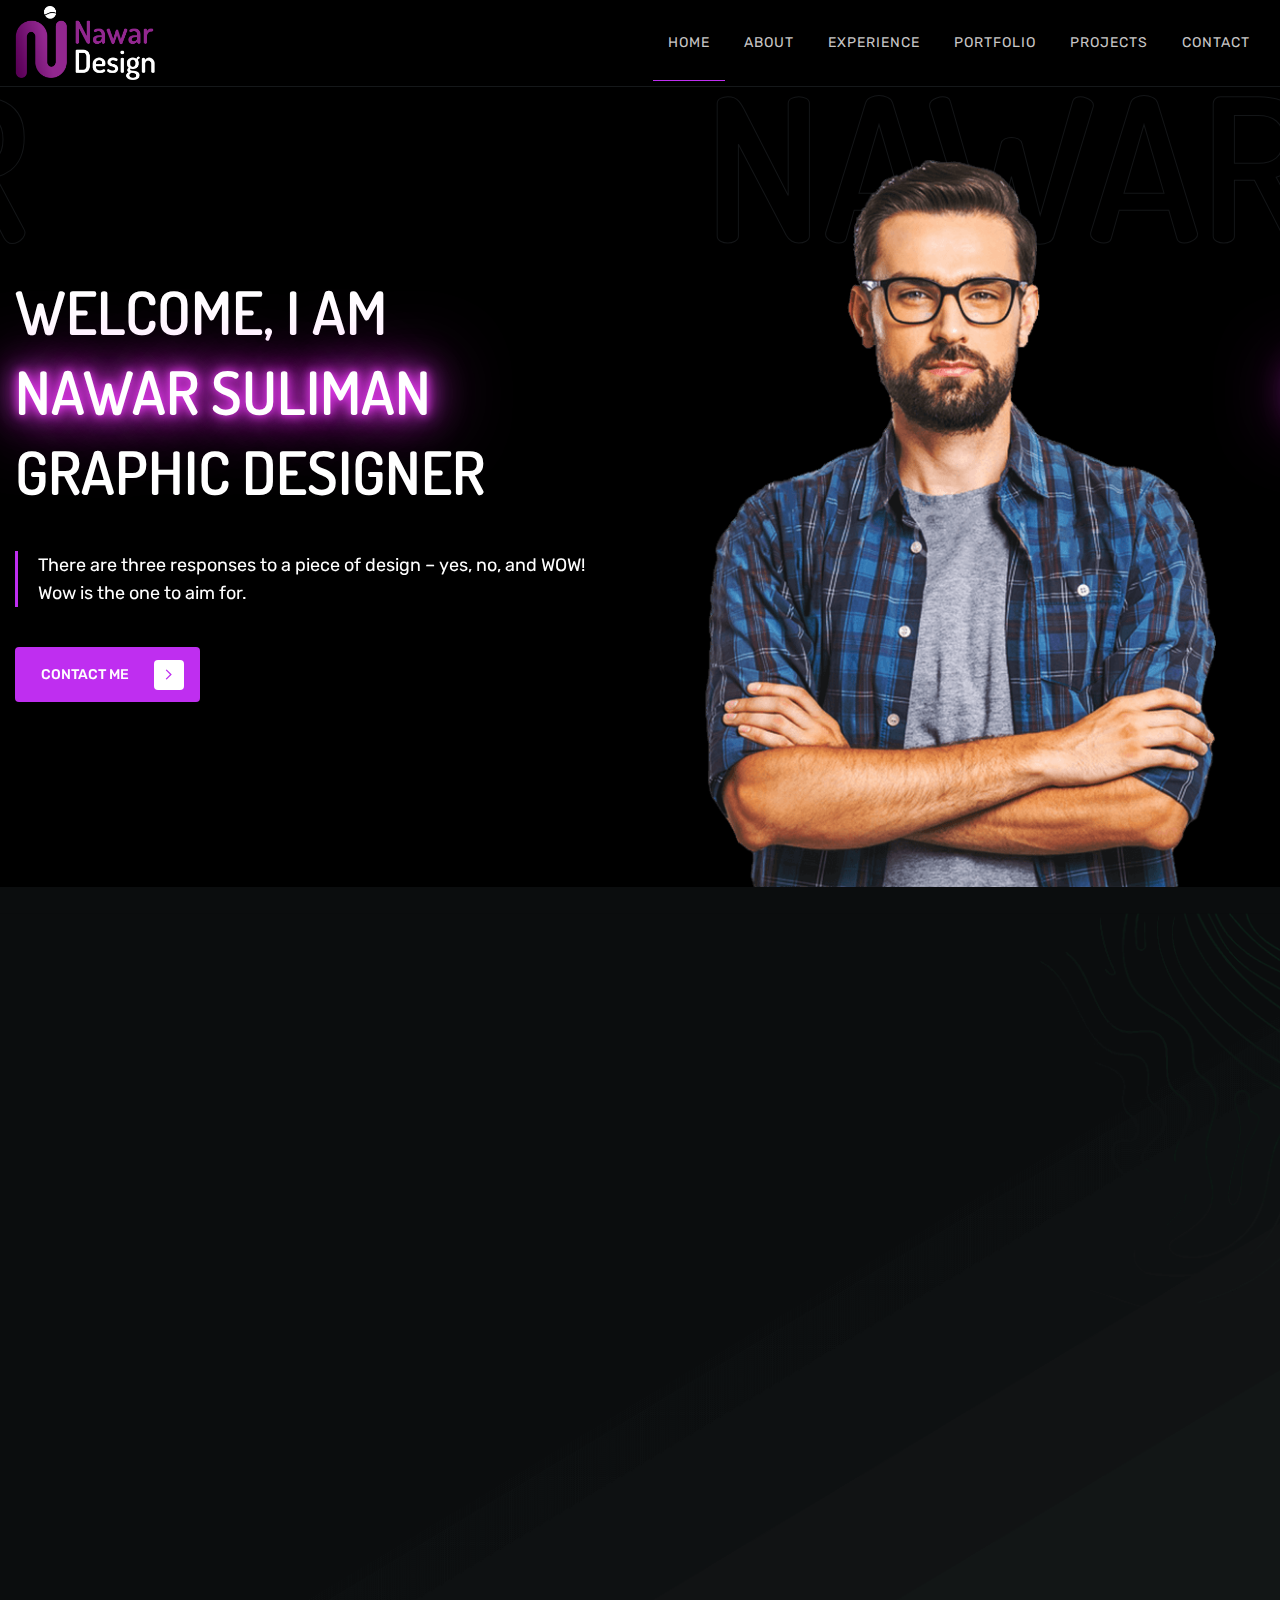
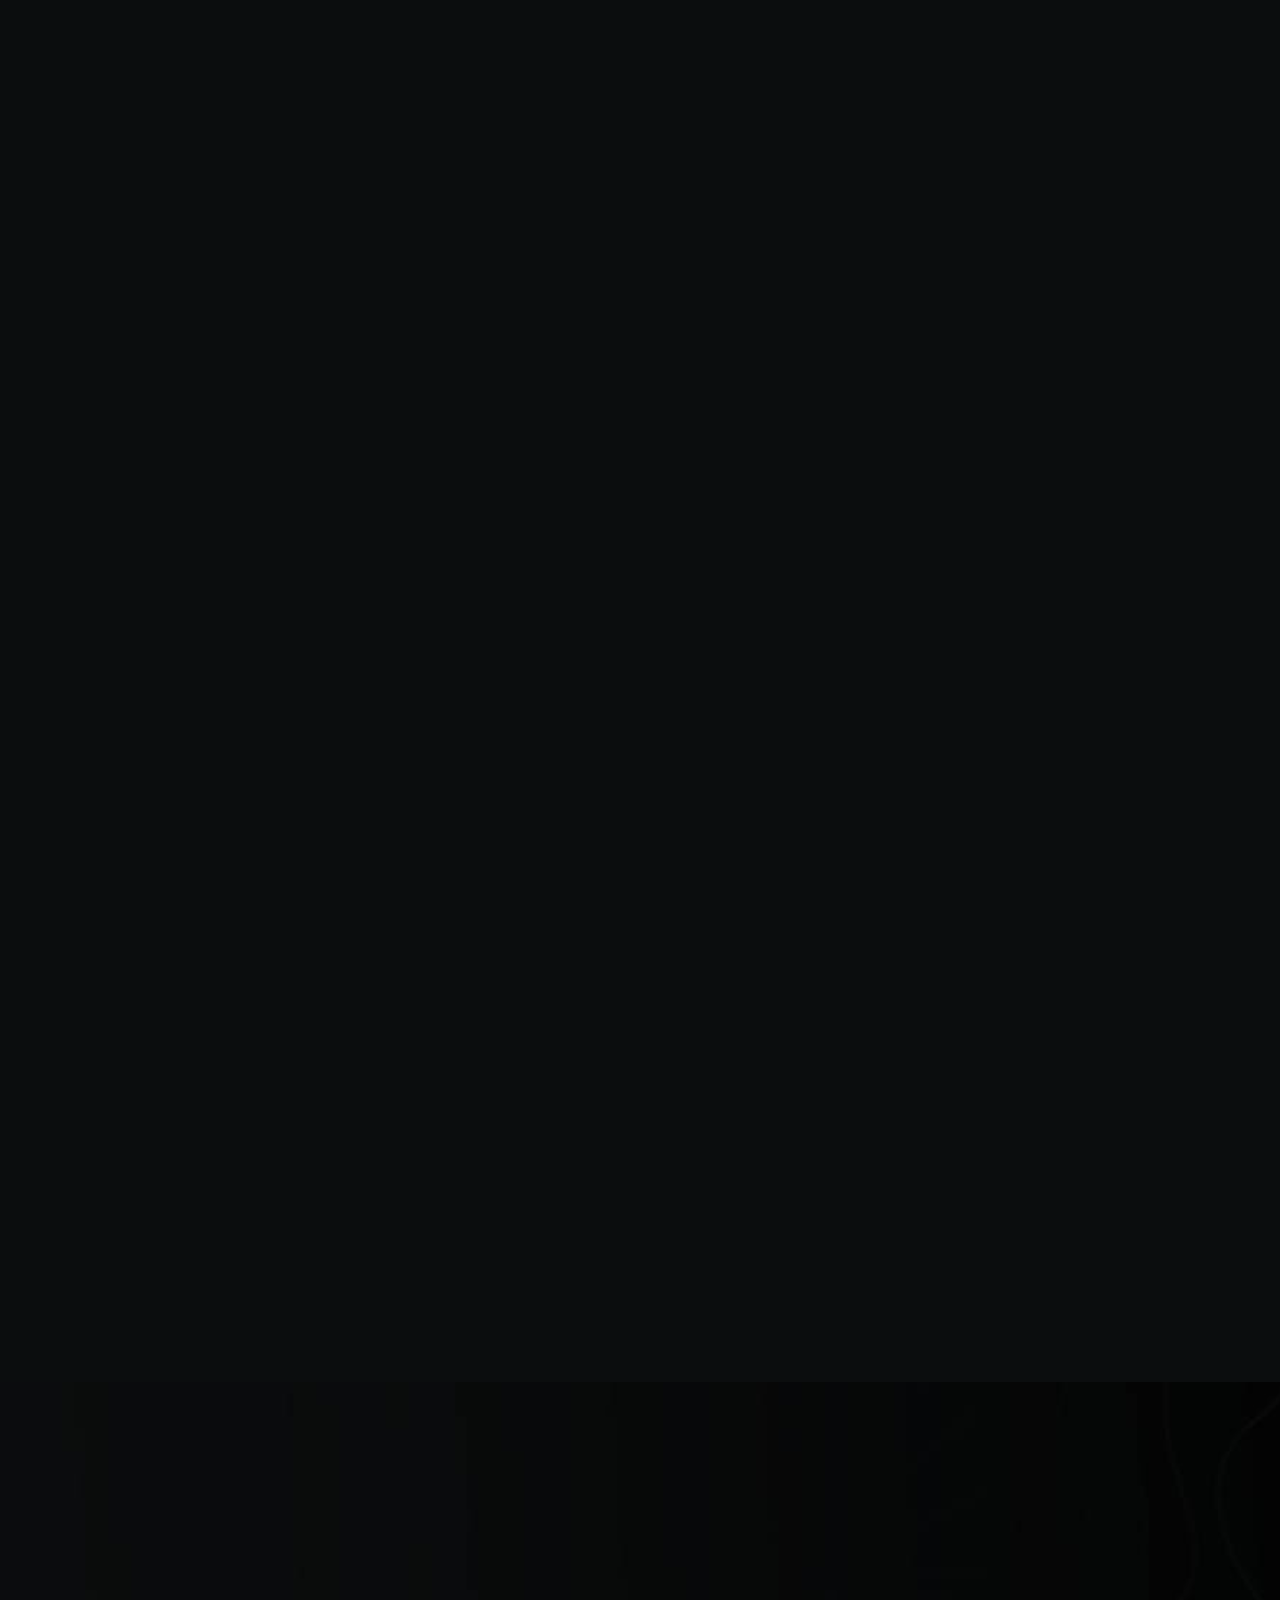
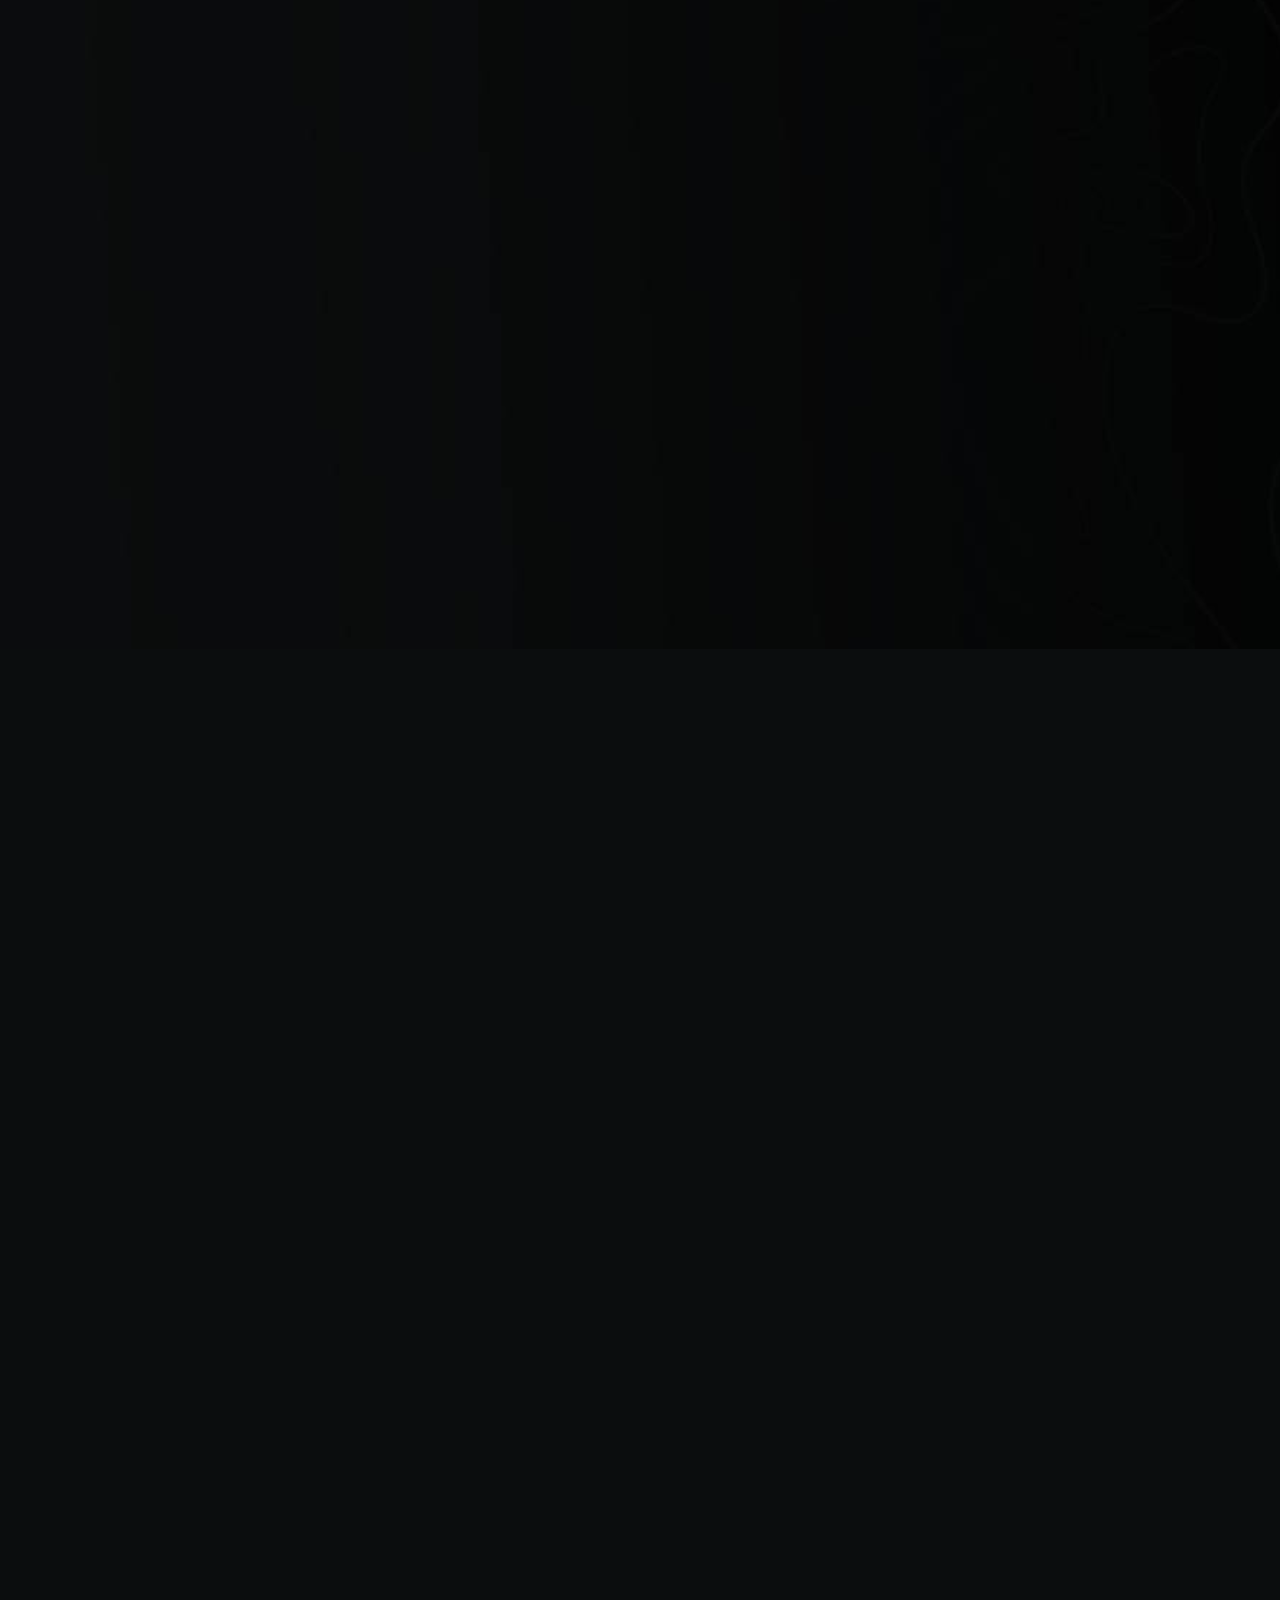
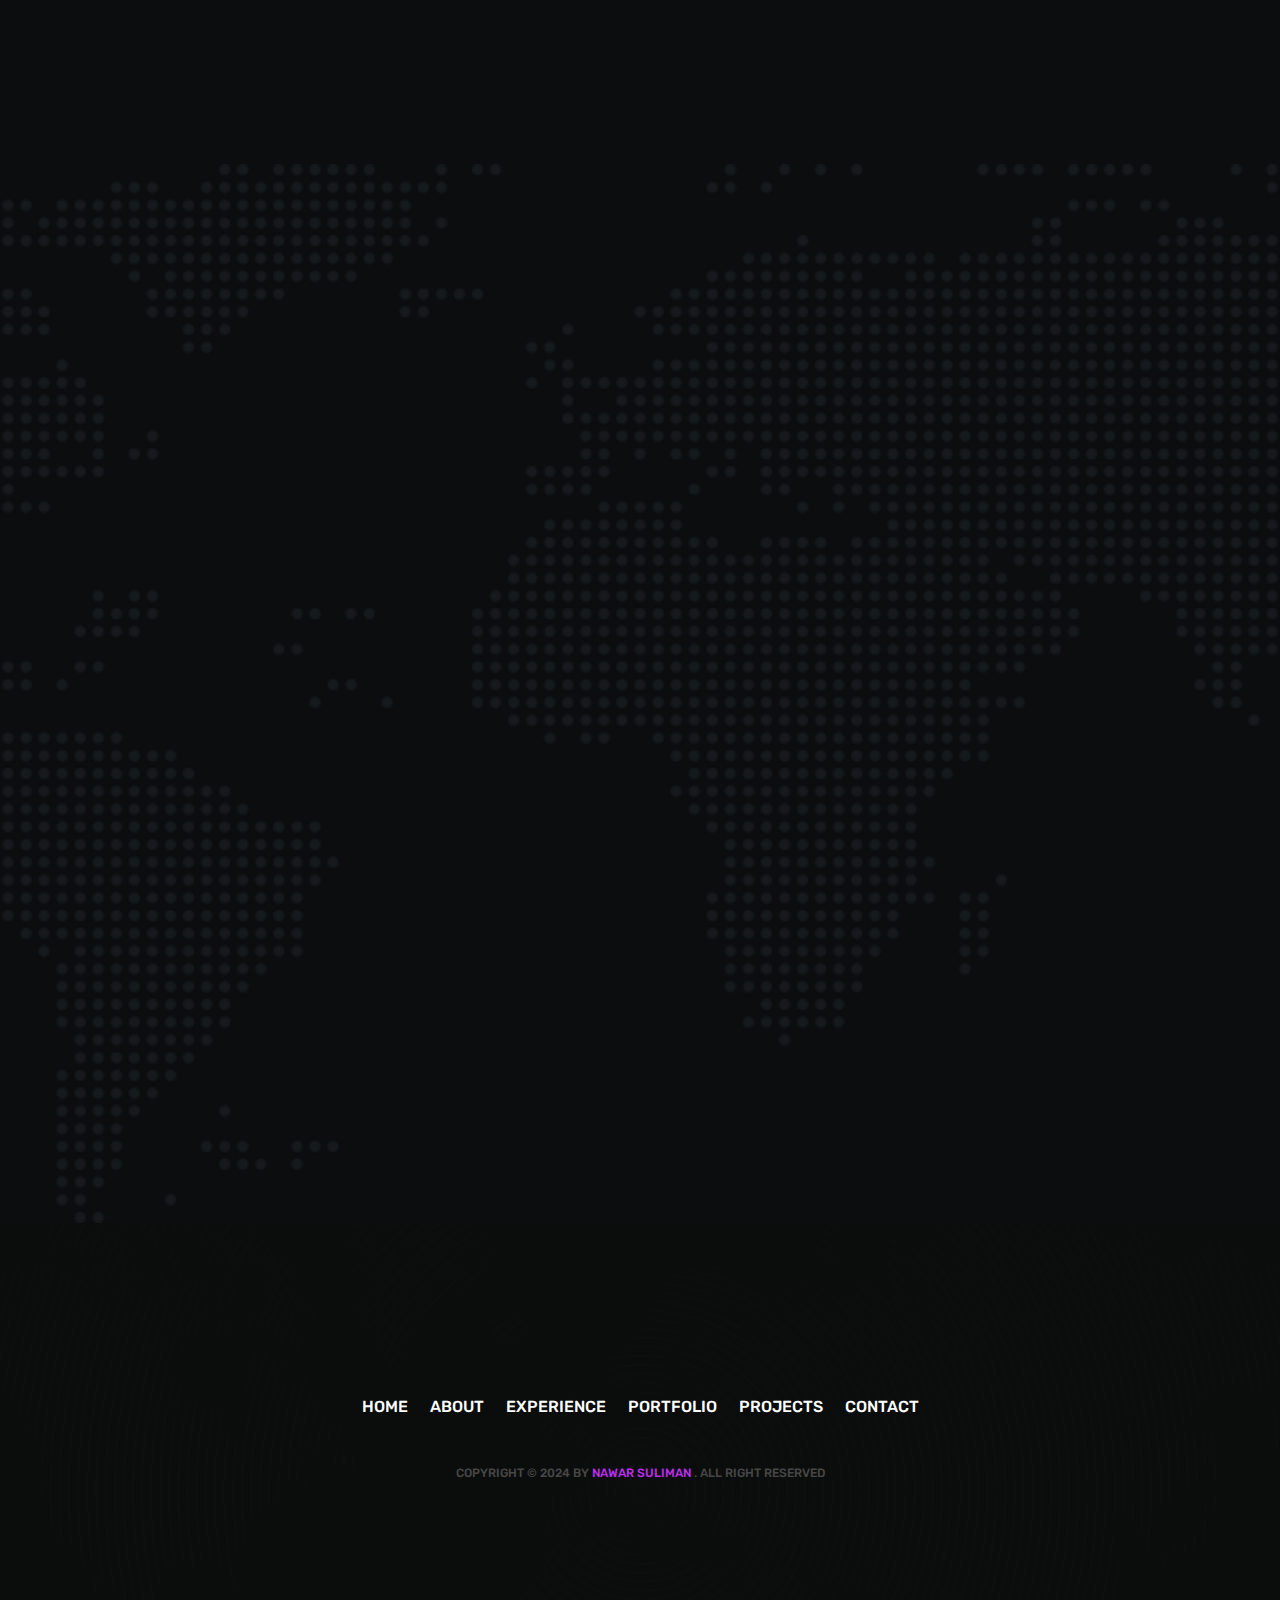
==== commit 2e22755f: "Add files via upload" ====
--- a/index.html
+++ b/index.html
@@ -28,6 +28,16 @@
   <link rel="stylesheet" href="assets/css/button.css" />
   <link rel="stylesheet" href="assets/css/inner.css" />
   <link rel="stylesheet" href="assets/css/responsive.css" />
+
+  <!-- Google tag (gtag.js) -->
+  <script async src="https://www.googletagmanager.com/gtag/js?id=G-TN1M77VL4J"></script>
+  <script>
+    window.dataLayer = window.dataLayer || [];
+    function gtag(){dataLayer.push(arguments);}
+    gtag('js', new Date());
+
+    gtag('config', 'G-TN1M77VL4J');
+  </script>
 </head>
 <!--HEADE END-->
 
@@ -92,7 +102,7 @@
             <i class="fal fa-times"></i>
           </div>
           <div class="logo">
-            <a href="#"><img src="assets/img/logo/logo.png" alt="" /></a>
+            <a href="index.html"><img src="assets/img/logo/logo.png" alt="" /></a>
           </div>
           <div class="side-content">
             <p>
@@ -106,7 +116,7 @@
           <div class="side-social">
             <ul>
               <li><a href="https://www.facebook.com/nawardesigen?mibextid=ZbWKwL" target="_blank"><i class="fab fa-facebook-f"></i></a></li>
-              <li><a href="#" target="_blank"><i class="fab fa-instagram"></i></a></li>
+              <li><a href="https://www.instagram.com/nawar_graphic_designer/profilecard/?igsh=c3huaHdmbnNkeWM3" target="_blank"><i class="fab fa-instagram"></i></a></li>
               <li><a href="https://www.linkedin.com/in/nawar-suliman-443760249?utm_source=share&utm_campaign=share_via&utm_content=profile&utm_medium=android_app" target="_blank"><i class="fab fa-linkedin-in"></i></a></li>
               <li><a href="https://wa.me/+963930079887" target="_blank"><i class="fab fa-whatsapp"></i></a></li>
               <li><a href="https://telegram.me/+963930079887" target="_blank"><i class="fab fa-telegram-plane"></i></a></li>
@@ -226,55 +236,62 @@
         </div>
         <div class="space-60"></div>
         <div class="row">
-          <div class="col-sm-12 col-lg-4">
+          <div class="col-sm-12 col-lg-6">
             <div class="skill-box wow bounceInUp" data-wow-delay="200ms" data-wow-duration="1500ms">
-              <small>May 2019 - June 2020</small>
+              <small>Nov 2022 - May 2023</small>
               <h5>Art Touch Advertising - Iraq</h5>
               <p>
                 <strong>Graphic Designer</strong><br />
-                - Designed brand and visual identities for various clients.<br />
-                - Designed unique logos that effectively represent brand
-                identities<br />
-                - Created designs for billboards, business cards, menus,
-                stamps, flyers, brochures.<br />
-                - Experienced in working with printers and understanding their
-                capabilities.<br />
-                <!-- - Brand Identity<br>
-                  - Billboard Design<br>
-                  - Business Cards<br>
-                  - Menus<br>
-                  - Printing Experience<br> -->
-              </p>
-            </div>
-          </div>
-          <div class="col-sm-12 col-lg-4">
+                - Designed and implemented over 250 high-quality designs. <br>
+                - Propose and implement new printing services to enhance quality and reduce costs. <br>
+                - Attract new customers with high-quality printing services. <br>
+                - Educate customers on the importance of product visual displays. <br>
+                - Partner with international companies for all their design and printing needs. <br>
+                - Contribute to the 25th International Climate Conference with high-quality design tasks. <br>
+                - Communicate with designers from multiple countries. <br>
+                - Assess shop locations and choose suitable designs for signboards.
+              </p>
+            </div>
+          </div>
+          <div class="col-sm-12 col-lg-6">
             <div class="skill-box wow bounceInUp" data-wow-delay="400ms" data-wow-duration="1500ms">
-              <small>May 2019 - June 2020</small>
+              <small>May 2023 - Feb 2024</small>
               <h5>Edrak Family Health Center - Syria</h5>
               <p>
-                <strong>Media Team Leader</strong><br />
-                - Oversaw the media team to ensure tasks are implemented
-                within the schedule<br />
-                - Developed monthly marketing plans - Designed printed
-                materials, including certificates and training logistics<br />
-                - Designed social media advertisements and promotional
-                content.<br />
-                - Documented and refined images for training sessions.<br />
-              </p>
-            </div>
-          </div>
-          <div class="col-sm-12 col-lg-4">
-            <div class="skill-box wow bounceInUp" data-wow-delay="600ms" data-wow-duration="1500ms">
-              <small>May 2019 - June 2020</small>
-              <h5>Tariq Printing Press - Iraq</h5>
+                <strong>Social Media  Leader</strong><br />
+                - Participate with the media team in developing the visual identity. <br>
+                - Led the design and implementation of an advertising campaign. <br>
+                - Oversaw the media team to ensure tasks are implemented within the schedule. <br>
+                - Design and implement more than 30 designs for social media sites. <br>
+                - which helped attract new customers. <br>
+                - Supplier relationship management, design of printed materials and tools used in visual education. <br>
+                - Documented and refined images for training sessions.
+              </p>
+            </div>
+          </div>
+          <div class="col-sm-12 col-lg-6">
+            <div class="skill-box wow bounceInUp" data-wow-delay="200ms" data-wow-duration="1500ms">
+              <small>Aug 2021 - Nov 2024</small>
+              <h5>Freelance Work</h5>
               <p>
                 <strong>Graphic Designer</strong><br />
-                - Developed engaging social media content to boost brand
-                visibility.<br />
-                - Collaborated closely with clients to understand and
-                implement their ideas.<br />
-                - Created designs for billboards, business cards, menus,
-                stamps, flyers, brochures, roll-ups.<br />
+                - Completed +20 Graphic design projects for small businesses and big corpations. <br>
+                - Delivered projects ahead of schedule, which surpassed %90 of agreed-upon deadlines, ensuring client satisfaction and project efficiency. <br>
+                - Delivered high quality designs and exceptional customer service
+              </p>
+            </div>
+          </div>
+          <div class="col-sm-12 col-lg-6">
+            <div class="skill-box wow bounceInUp" data-wow-delay="400ms" data-wow-duration="1500ms">
+              <small>Aug 2022 - Nov 2022</small>
+              <h5>Tarek Printing Press</h5>
+              <p>
+                <strong>Graphic Designer</strong><br />
+                - More than 100 print designs were designed and implemented for various fields. <br>
+                - Dealing with laser and CNC engraving machines. <br>
+                - Designing more than 50 designs.  <br>
+                - Managing the printing press and dealing directly with customers. <br>
+                - Understanding customers ideas and improving them.
               </p>
             </div>
           </div>
@@ -1002,7 +1019,7 @@
               <h4>Social Media</h4>
               <ul>
                 <li><a href="https://www.facebook.com/nawardesigen?mibextid=ZbWKwL" target="_blank"><i class="fab fa-facebook-f"></i></a></li>
-                <li><a href="#" target="_blank"><i class="fab fa-instagram"></i></a></li>
+                <li><a href="https://www.instagram.com/nawar_graphic_designer/profilecard/?igsh=c3huaHdmbnNkeWM3" target="_blank"><i class="fab fa-instagram"></i></a></li>
                 <li><a href="https://www.linkedin.com/in/nawar-suliman-443760249?utm_source=share&utm_campaign=share_via&utm_content=profile&utm_medium=android_app" target="_blank"><i class="fab fa-linkedin-in"></i></a></li>
                 <li><a href="https://wa.me/+963930079887" target="_blank"><i class="fab fa-whatsapp"></i></a></li>
                 <li><a href="https://telegram.me/+963930079887" target="_blank"><i class="fab fa-telegram-plane"></i></a></li>
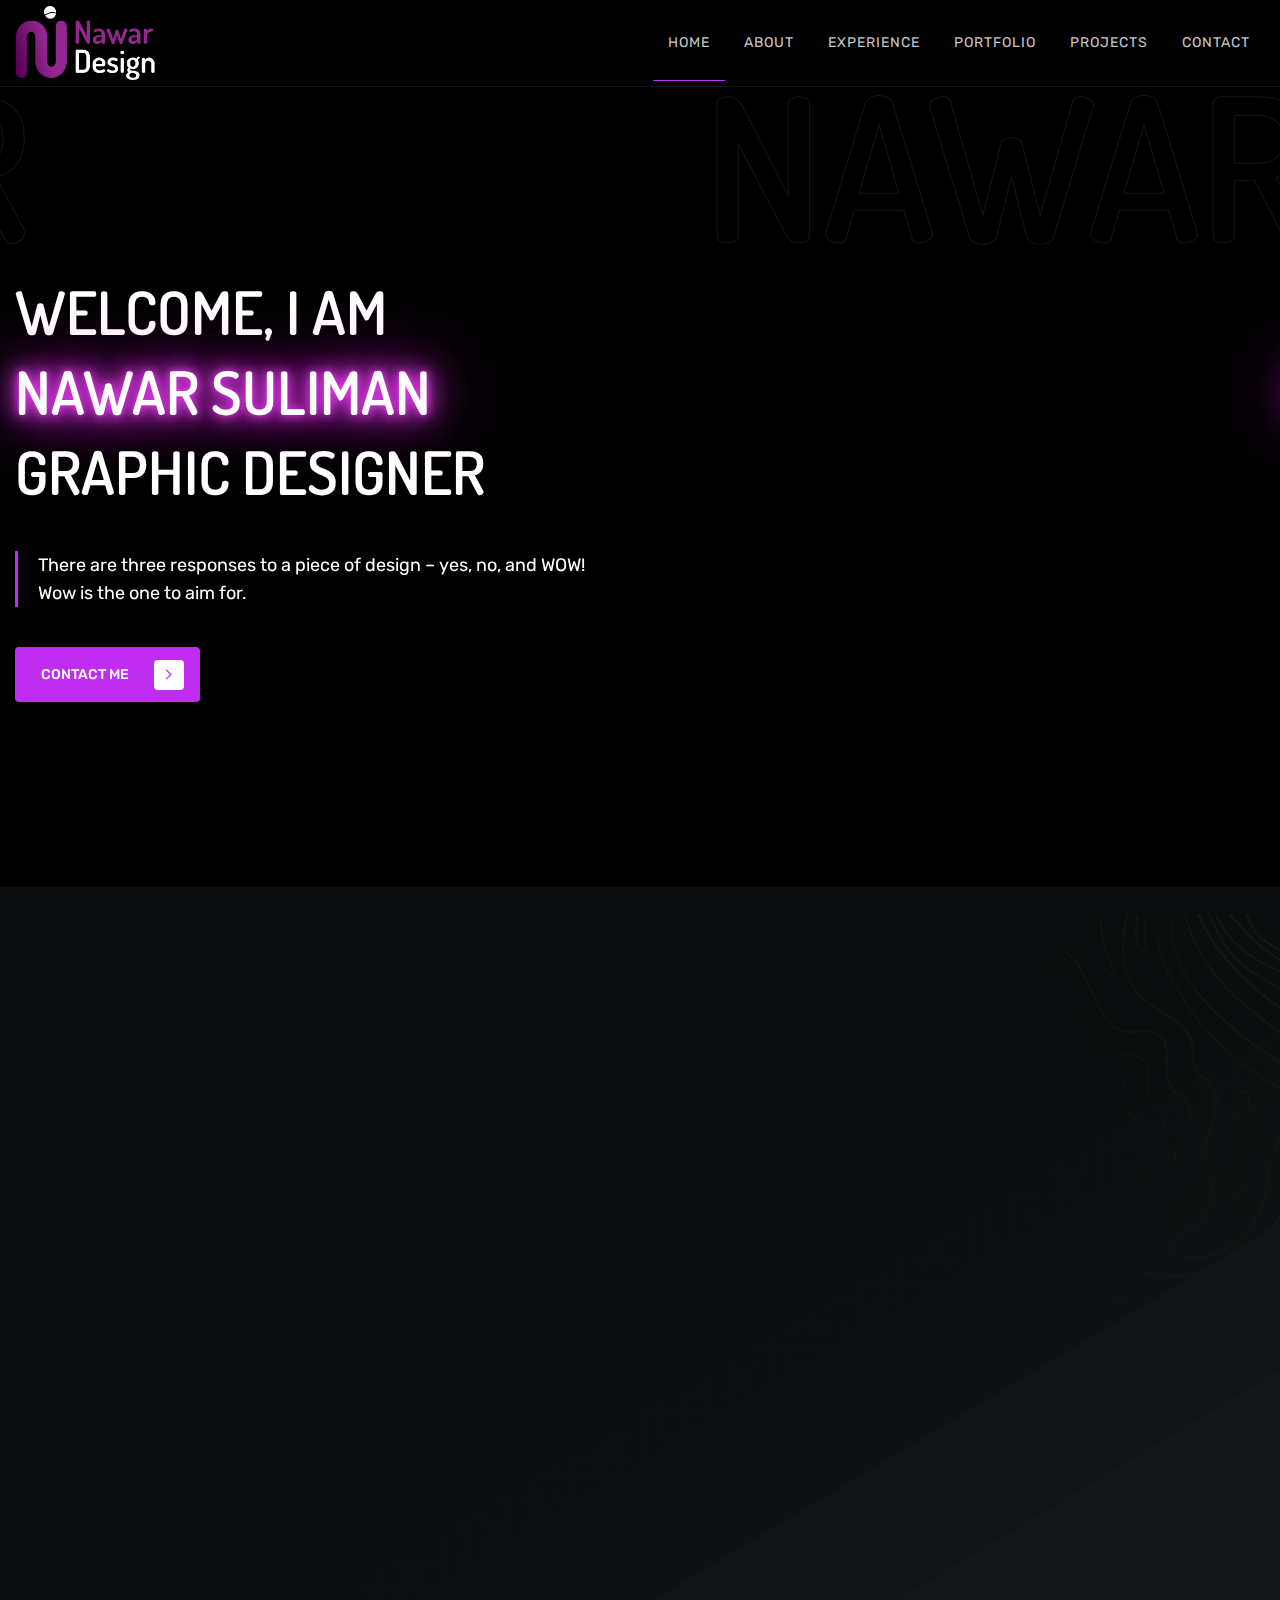
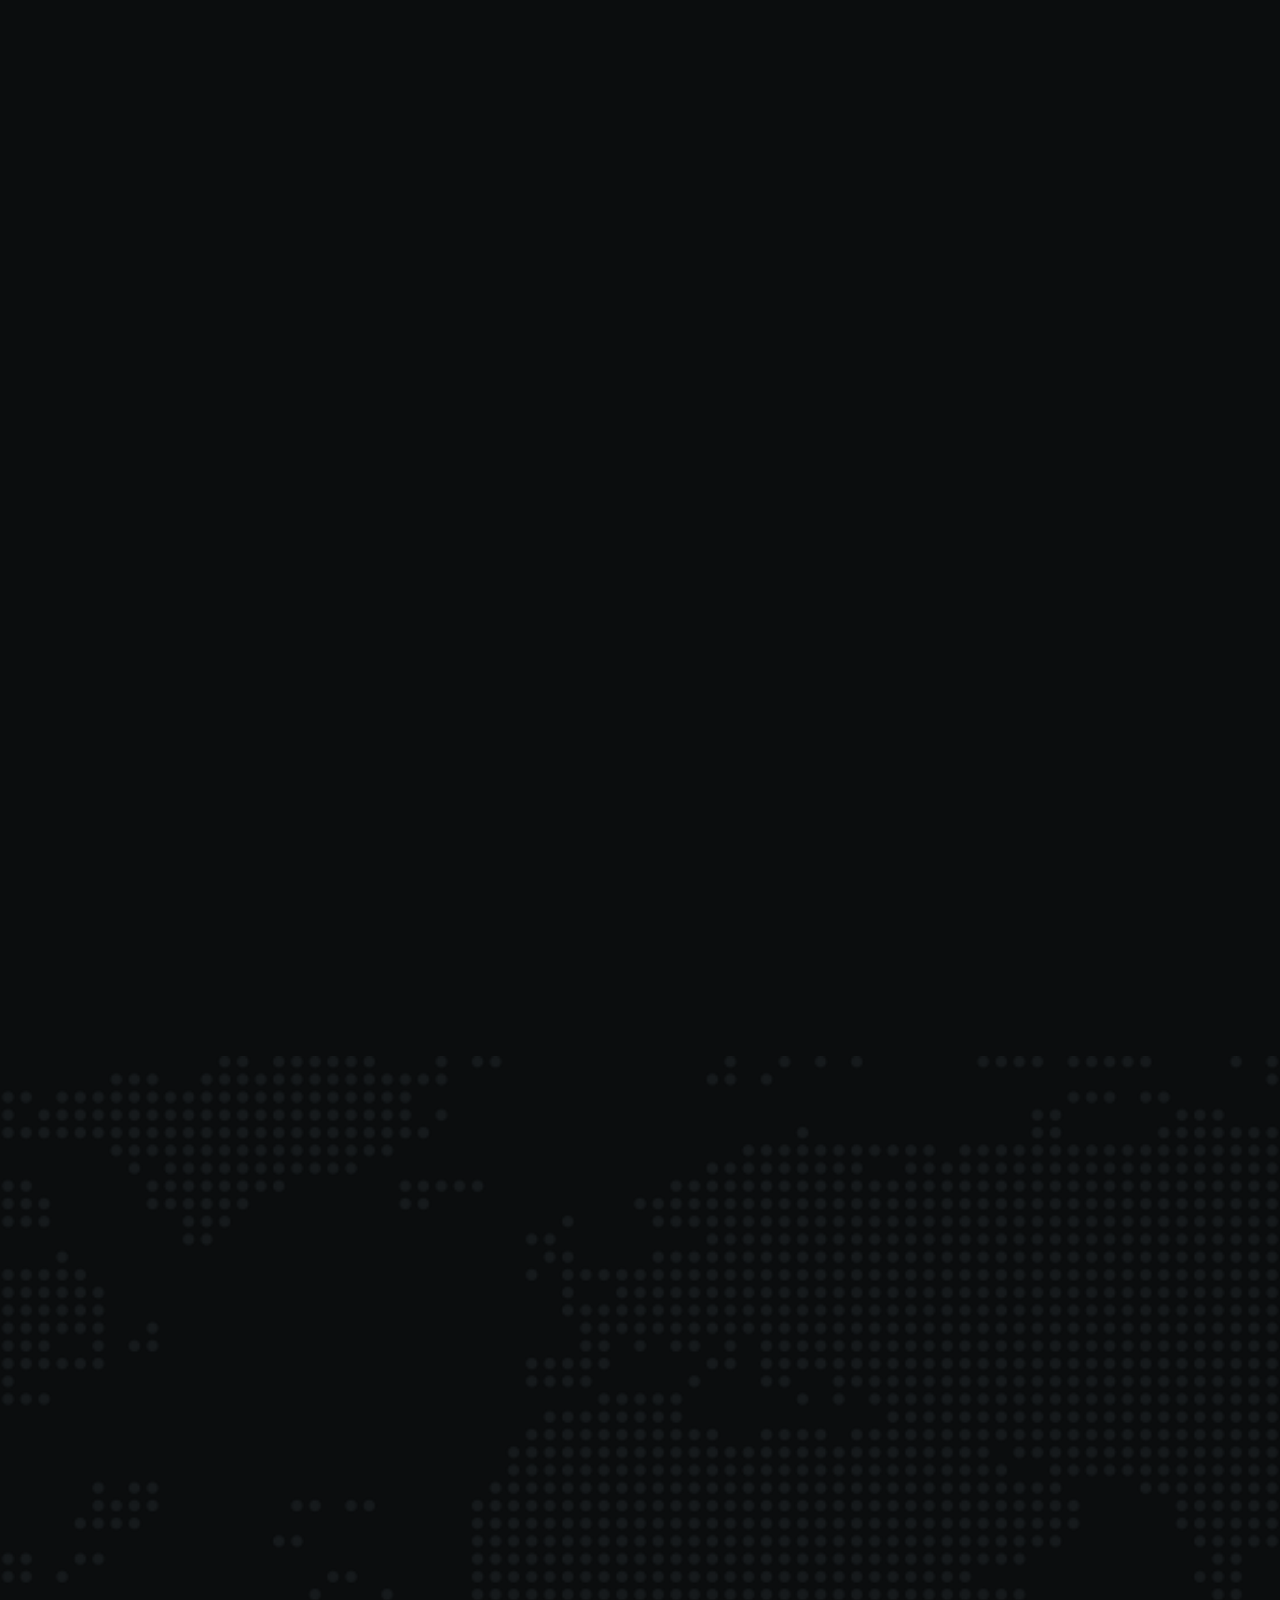
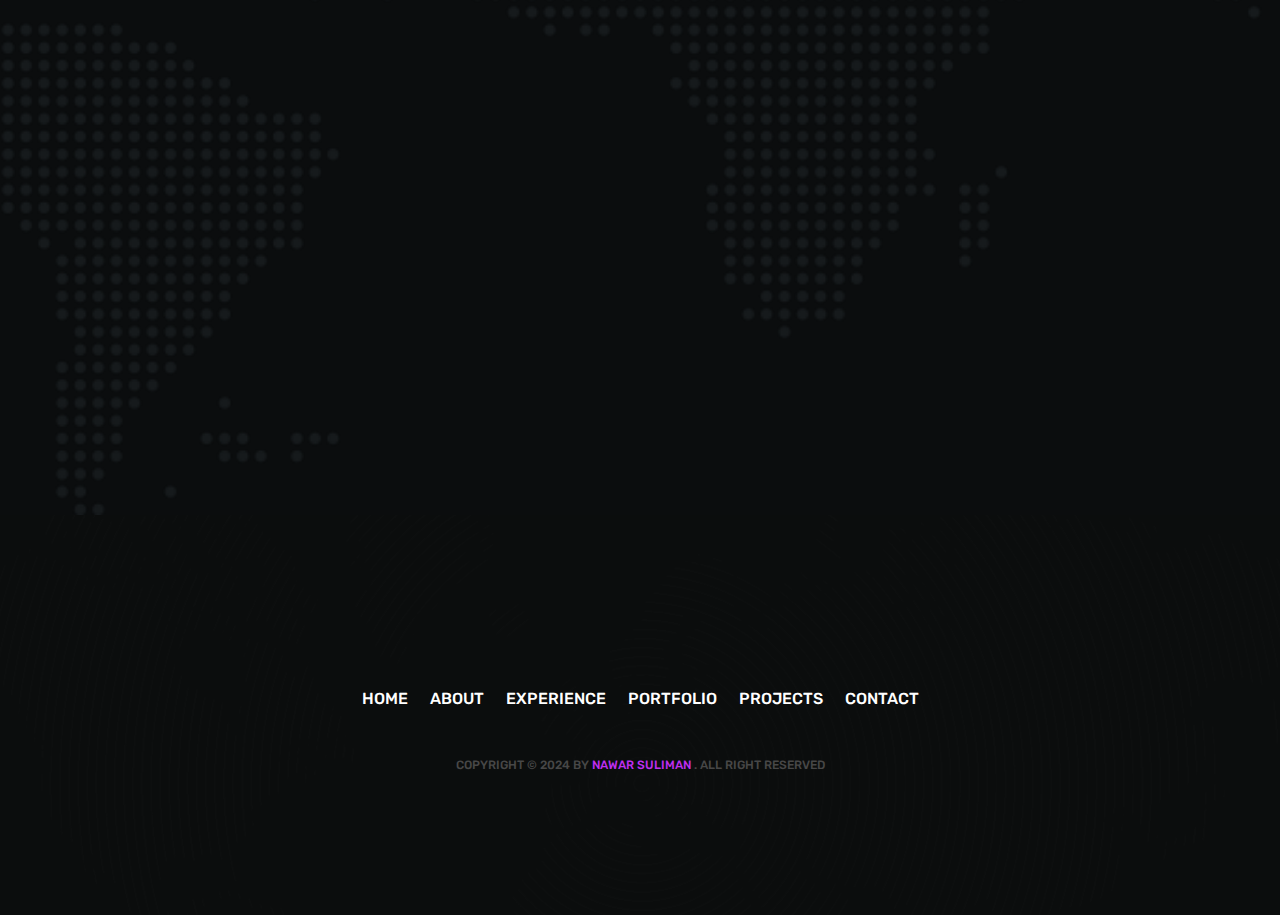
==== commit 5721a850: "Add files via upload" ====
--- a/index.html
+++ b/index.html
@@ -155,7 +155,7 @@
             </div>
           </div>
           <div class="wlc-author-1">
-            <img src="assets/img/author/author1.png" alt="" />
+            <img src="assets/img2/Nawar-main.webp" alt="" />
             <h1 class="wlc-filltext">NAWAR</h1>
           </div>
         </div>
--- a/assets/css/theme.css
+++ b/assets/css/theme.css
@@ -666,6 +666,7 @@
 
 .skill-box {
   padding: 15px;
+  margin-bottom: 20px;
   background: #0b0d0e;
   box-shadow: 0px 65px 64.5px rgba(0, 0, 0, 0.39);
   transform: translateY(0);
@@ -1091,7 +1092,7 @@
 }
 .da-thumbs li {
   margin: 10px;
-  background: #000;
+  /* background: #000; */
   position: relative;
   box-shadow: 0 1px 3px rgba(0, 0, 0, 0.1);
   /* height: 490px; */
@@ -1178,7 +1179,7 @@
 }
 
 .project-area {
-  background: url(../img/bg/project-bg.jpg);
+  /* background: url(../img/bg/project-bg.jpg); */
   background-size: cover;
   background-position: center;
 }
@@ -2232,12 +2233,12 @@
 .project-area .owl-item img {
   border-radius: 8px;
   transition: 500ms;
-  background-color: #0a0b0d;
+  /* background-color: #0a0b0d; */
 }
 
 .project-area .owl-item a {
   padding: 40px;
-  background-color: #0a0b0d;
+  /* background-color: #0a0b0d; */
 }
 .project-area .owl-item:hover img {
   transform: scale(1.1);
@@ -2415,6 +2416,9 @@
   }
 }
 
+.book-sector {
+  padding-top: 60px;
+}
 .book-sector img {
   border: 1px solid #646464;
 }
@@ -2714,12 +2718,12 @@
 .business-cards-sector .owl-item img {
   border-radius: 8px;
   transition: 500ms;
-  background-color: #0a0b0d;
+  /* background-color: #0a0b0d; */
 }
 
 .business-cards-sector .owl-item a {
   padding: 40px;
-  background-color: #0a0b0d;
+  /* background-color: #0a0b0d; */
 }
 .business-cards-sector .owl-item:hover img {
   transform: scale(1.1);
@@ -2736,4 +2740,20 @@
 .wlc-title span {
   color: white !important;
   text-shadow: 0 0 10px #ed3ef7, 0 0 20px #ed3ef7, 0 0 40px #ed3ef7, 0 0 80px #ed3ef7;
+}
+
+.wlc-author-1 {
+  max-width: 529px;
+}
+
+.mockups-sector .owl-item .item {
+  display: flex;
+  justify-content: center;
+}
+.mockups-sector .owl-item .item img {
+  max-height: 400px;
+}
+
+.mockups-sector .owl-item.active .item img {
+  max-height: 520px;
 }